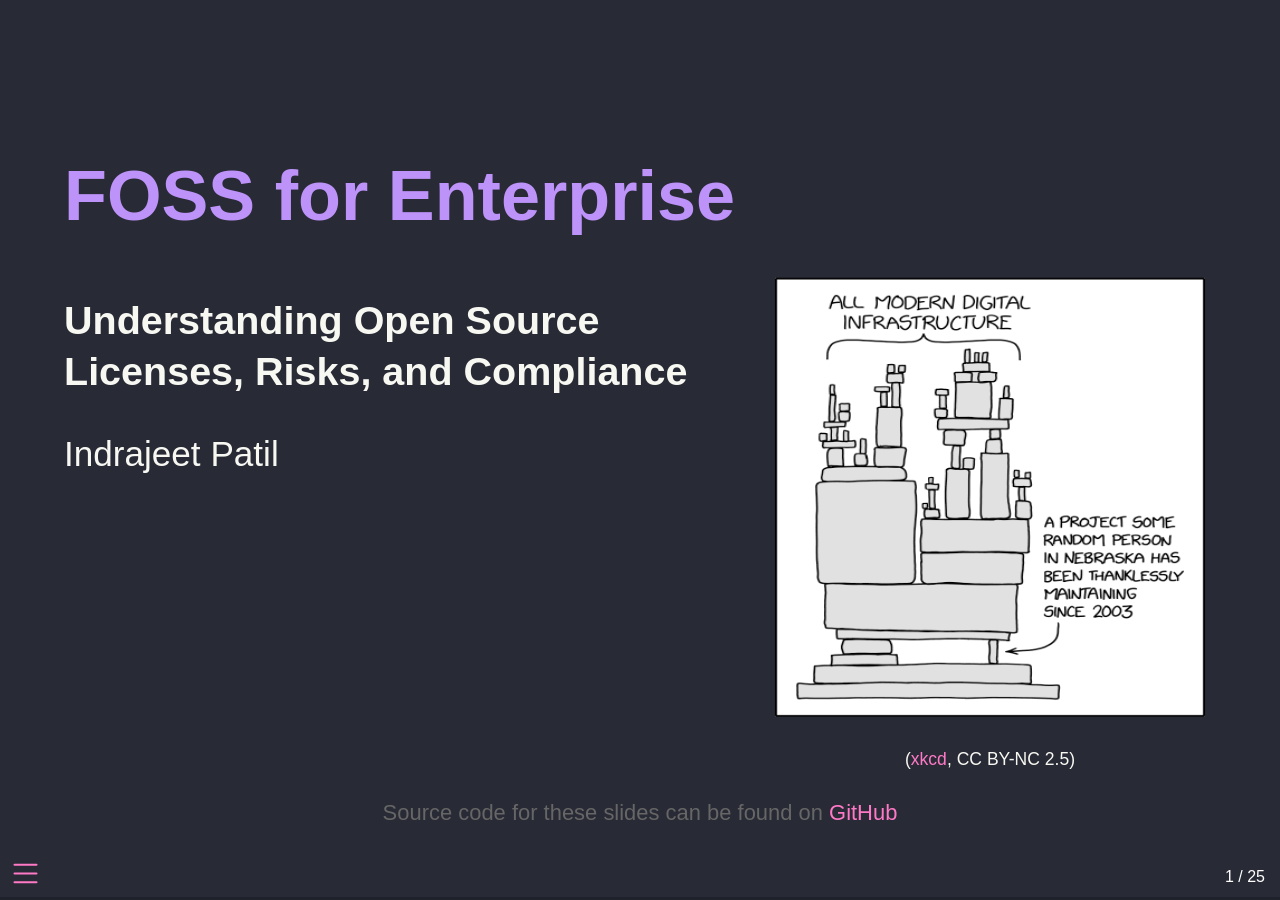
==== index.html @ 4fb13ff0 "Deploying to docs from @ IndrajeetPatil/foss-for-enterprise@7385f2d5b7f5a37f013bc93932fcb894a0689f5a" ====
<!DOCTYPE html>
<html lang="en" dir="ltr"><head>
<script src="index_files/libs/clipboard/clipboard.min.js"></script>
<script src="index_files/libs/quarto-html/tabby.min.js"></script>
<script src="index_files/libs/quarto-html/popper.min.js"></script>
<script src="index_files/libs/quarto-html/tippy.umd.min.js"></script>
<link href="index_files/libs/quarto-html/tippy.css" rel="stylesheet">
<link href="index_files/libs/quarto-html/light-border.css" rel="stylesheet">
<link href="index_files/libs/quarto-html/quarto-syntax-highlighting-dark-8162e5fc71f232ea33f1e8ee7aaa6861.css" rel="stylesheet" id="quarto-text-highlighting-styles">
<link href="index_files/libs/quarto-contrib/fontawesome6-6.7.2/all.min.css" rel="stylesheet">
<link href="index_files/libs/quarto-contrib/fontawesome6-6.7.2/latex-fontsize.css" rel="stylesheet"><meta charset="utf-8">
  <meta name="generator" content="quarto-1.9.8">

  <meta name="author" content="Indrajeet Patil">
  <meta name="dcterms.date" content="2025-10-26 11:39:35.349856">
  <meta name="keywords" content="FOSS, open-source, enterprise, software-licensing, security">
  <title>FOSS for Enterprise</title>
  <meta name="apple-mobile-web-app-capable" content="yes">
  <meta name="apple-mobile-web-app-status-bar-style" content="black-translucent">
  <meta name="viewport" content="width=device-width, initial-scale=1.0, maximum-scale=1.0, user-scalable=no, minimal-ui">
  <link rel="stylesheet" href="index_files/libs/revealjs/dist/reset.css">
  <link rel="stylesheet" href="index_files/libs/revealjs/dist/reveal.css">
  <style>
    code{white-space: pre-wrap;}
    span.smallcaps{font-variant: small-caps;}
    div.columns{display: flex; gap: min(4vw, 1.5em);}
    div.column{flex: auto; overflow-x: auto;}
    div.hanging-indent{margin-left: 1.5em; text-indent: -1.5em;}
    ul.task-list{list-style: none;}
    ul.task-list li input[type="checkbox"] {
      width: 0.8em;
      margin: 0 0.8em 0.2em -1em; /* quarto-specific, see https://github.com/quarto-dev/quarto-cli/issues/4556 */ 
      vertical-align: middle;
    }
    /* CSS for syntax highlighting */
    html { -webkit-text-size-adjust: 100%; }
    pre > code.sourceCode { white-space: pre; position: relative; }
    pre > code.sourceCode > span { display: inline-block; line-height: 1.25; }
    pre > code.sourceCode > span:empty { height: 1.2em; }
    .sourceCode { overflow: visible; }
    code.sourceCode > span { color: inherit; text-decoration: inherit; }
    div.sourceCode { margin: 1em 0; }
    pre.sourceCode { margin: 0; }
    @media screen {
    div.sourceCode { overflow: auto; }
    }
    @media print {
    pre > code.sourceCode { white-space: pre-wrap; }
    pre > code.sourceCode > span { text-indent: -5em; padding-left: 5em; }
    }
    pre.numberSource code
      { counter-reset: source-line 0; }
    pre.numberSource code > span
      { position: relative; left: -4em; counter-increment: source-line; }
    pre.numberSource code > span > a:first-child::before
      { content: counter(source-line);
        position: relative; left: -1em; text-align: right; vertical-align: baseline;
        border: none; display: inline-block;
        -webkit-touch-callout: none; -webkit-user-select: none;
        -khtml-user-select: none; -moz-user-select: none;
        -ms-user-select: none; user-select: none;
        padding: 0 4px; width: 4em;
      }
    pre.numberSource { margin-left: 3em;  padding-left: 4px; }
    div.sourceCode
      { color: #f8f8f2;  }
    @media screen {
    pre > code.sourceCode > span > a:first-child::before { text-decoration: underline; }
    }
    code span { color: #f8f8f2; } /* Normal */
    code span.al { color: #f07178; } /* Alert */
    code span.an { color: #d4d0ab; } /* Annotation */
    code span.at { color: #00e0e0; } /* Attribute */
    code span.bn { color: #d4d0ab; } /* BaseN */
    code span.bu { color: #abe338; } /* BuiltIn */
    code span.cf { color: #ffa07a; font-weight: bold; } /* ControlFlow */
    code span.ch { color: #abe338; } /* Char */
    code span.cn { color: #ffd700; } /* Constant */
    code span.co { color: #f8f8f2; font-style: italic; } /* Comment */
    code span.cv { color: #ffd700; } /* CommentVar */
    code span.do { color: #f8f8f2; } /* Documentation */
    code span.dt { color: #ffa07a; } /* DataType */
    code span.dv { color: #d4d0ab; } /* DecVal */
    code span.er { color: #f07178; text-decoration: underline; } /* Error */
    code span.ex { color: #00e0e0; font-weight: bold; } /* Extension */
    code span.fl { color: #d4d0ab; } /* Float */
    code span.fu { color: #ffa07a; } /* Function */
    code span.im { color: #abe338; } /* Import */
    code span.in { color: #d4d0ab; } /* Information */
    code span.kw { color: #ffa07a; font-weight: bold; } /* Keyword */
    code span.op { color: #ffa07a; } /* Operator */
    code span.ot { color: #00e0e0; } /* Other */
    code span.pp { color: #dcc6e0; } /* Preprocessor */
    code span.re { color: #00e0e0; background-color: #f8f8f2; } /* RegionMarker */
    code span.sc { color: #abe338; } /* SpecialChar */
    code span.ss { color: #abe338; } /* SpecialString */
    code span.st { color: #abe338; } /* String */
    code span.va { color: #00e0e0; } /* Variable */
    code span.vs { color: #abe338; } /* VerbatimString */
    code span.wa { color: #dcc6e0; } /* Warning */
  </style>
  <link rel="stylesheet" href="index_files/libs/revealjs/dist/theme/quarto-a1d3734469117662d4af4794742e8c15.css">
  <link rel="stylesheet" href="style.css">
  <link href="index_files/libs/revealjs/plugin/quarto-line-highlight/line-highlight.css" rel="stylesheet">
  <link href="index_files/libs/revealjs/plugin/reveal-menu/menu.css" rel="stylesheet">
  <link href="index_files/libs/revealjs/plugin/reveal-menu/quarto-menu.css" rel="stylesheet">
  <link href="index_files/libs/revealjs/plugin/quarto-support/footer.css" rel="stylesheet">
  <style type="text/css">
    .reveal div.sourceCode {
      margin: 0;
      overflow: auto;
    }
    .reveal div.hanging-indent {
      margin-left: 1em;
      text-indent: -1em;
    }
    .reveal .slide:not(.center) {
      height: 100%;
    }
    .reveal .slide.scrollable {
      overflow-y: auto;
    }
    .reveal .footnotes {
      height: 100%;
      overflow-y: auto;
    }
    .reveal .slide .absolute {
      position: absolute;
      display: block;
    }
    .reveal .footnotes ol {
      counter-reset: ol;
      list-style-type: none; 
      margin-left: 0;
    }
    .reveal .footnotes ol li:before {
      counter-increment: ol;
      content: counter(ol) ". "; 
    }
    .reveal .footnotes ol li > p:first-child {
      display: inline-block;
    }
    .reveal .slide ul,
    .reveal .slide ol {
      margin-bottom: 0.5em;
    }
    .reveal .slide ul li,
    .reveal .slide ol li {
      margin-top: 0.4em;
      margin-bottom: 0.2em;
    }
    .reveal .slide ul[role="tablist"] li {
      margin-bottom: 0;
    }
    .reveal .slide ul li > *:first-child,
    .reveal .slide ol li > *:first-child {
      margin-block-start: 0;
    }
    .reveal .slide ul li > *:last-child,
    .reveal .slide ol li > *:last-child {
      margin-block-end: 0;
    }
    .reveal .slide .columns:nth-child(3) {
      margin-block-start: 0.8em;
    }
    .reveal blockquote {
      box-shadow: none;
    }
    .reveal .tippy-content>* {
      margin-top: 0.2em;
      margin-bottom: 0.7em;
    }
    .reveal .tippy-content>*:last-child {
      margin-bottom: 0.2em;
    }
    .reveal .slide > img.stretch.quarto-figure-center,
    .reveal .slide > img.r-stretch.quarto-figure-center {
      display: block;
      margin-left: auto;
      margin-right: auto; 
    }
    .reveal .slide > img.stretch.quarto-figure-left,
    .reveal .slide > img.r-stretch.quarto-figure-left  {
      display: block;
      margin-left: 0;
      margin-right: auto; 
    }
    .reveal .slide > img.stretch.quarto-figure-right,
    .reveal .slide > img.r-stretch.quarto-figure-right  {
      display: block;
      margin-left: auto;
      margin-right: 0; 
    }
  </style>
  <!-- Google tag (gtag.js) -->
  <script async="" src="https://www.googletagmanager.com/gtag/js?id=G-LWDD71YD15"></script>
  <script>
    window.dataLayer = window.dataLayer || [];
    function gtag() {
      dataLayer.push(arguments);
    }
    gtag("js", new Date());

    gtag("config", "G-LWDD71YD15");
  </script>

  <meta property="og:title" content="FOSS for Enterprise">
  <meta property="og:description" content="Understanding Free and Open Source Software for enterprise: licenses, risks, and automated tools for managing open source dependencies.">
  <meta property="og:image" content="https://indrajeetpatil.github.io/foss-for-enterprise/media/dependency.png">
  <meta property="og:url" content="https://indrajeetpatil.github.io/foss-for-enterprise/">
  <meta property="og:type" content="website">
  <meta name="twitter:card" content="summary_large_image">
  <meta name="twitter:title" content="FOSS for Enterprise">
  <meta name="twitter:description" content="Understanding Free and Open Source Software for enterprise: licenses, risks, and automated tools for managing open source dependencies.">
  <meta name="twitter:image" content="https://indrajeetpatil.github.io/foss-for-enterprise/media/dependency.png">
<link rel="canonical" href="https://indrajeetpatil.github.io/foss-for-enterprise/">
</head>
<body class="quarto-dark">
  <div class="reveal">
    <div class="slides">


<section id="foss-for-enterprise" class="slide level2" style="margin-top: 2em; margin-bottom: 1em;">
<h2>FOSS for Enterprise</h2>
<div class="columns">
<div class="column" style="width:60%;">
<div style="margin-top: 1em; margin-bottom: 1em;">
<div style="font-size: 0.9em; font-weight: bold;">
<p>Understanding Open Source Licenses, Risks, and Compliance</p>
</div>
<div style="font-size: 0.8em; margin-top: 1em;">
<p>Indrajeet Patil</p>
</div>
</div>
</div><div class="column" style="width:40%;">
<div style="text-align: center;">
<p><img data-src="media/dependency.png" alt="xkcd comic showing modern digital infrastructure precariously balanced on a small project maintained by one person since 2003" width="400" height="400"></p>
</div>
<div style="text-align: center; font-size: 0.4em; margin-top: -7px;">
<p>(<a href="https://xkcd.com/2347/">xkcd</a>, CC BY-NC 2.5)</p>
</div>
</div></div>
<div style="text-align: center; font-size: 0.5em; color: #666;">
<p>Source code for these slides can be found on <a href="https://github.com/IndrajeetPatil/foss-for-enterprise/">GitHub</a></p>
</div>
</section>
<section id="what-youll-learn-today" class="slide level2 smaller">
<h2>What you’ll learn today</h2>
<div class="columns">
<div class="column" style="width:60%;">
<ul>
<li>FOSS licensing history and philosophies</li>
<li>Legal implications and compliance requirements</li>
<li>Enterprise risks: security, sustainability, and violations</li>
<li>Automated tools for managing open source dependencies</li>
</ul>
<div style="background-color: #44475a; padding: 20px; border-radius: 15px; margin-top: 20px; border: 3px solid #ffb86c; color: #f8f8f2;">
<div style="text-align: center; font-size: 1.1em; font-weight: bold; color: #ffb86c; margin-bottom: 12px;">
<p>Scope</p>
</div>
<div style="font-size: 0.8em; line-height: 1.6;">
<p>✅ <strong>Inbound FOSS</strong> • Using open source in your products<br> ❌ <strong>Outbound FOSS</strong> • Releasing your code as open source</p>
</div>
</div>
</div><div class="column" style="width:40%;">
<div style="text-align: center;">
<p><img data-src="media/vbfoss.jpg" style="width:100.0%" alt="Visual representation of FOSS concepts"></p>
</div>
</div></div>
<div style="background-color: #44475a; padding: 15px; border-radius: 15px; text-align: center; border: 2px solid #ff5555; color: #f8f8f2; margin-top: 20px; font-size: 0.85em;">
<p><strong>Disclaimer:</strong> Educational purposes only. Not legal advice.</p>
</div>
</section>
<section>
<section id="foss-licensing" class="title-slide slide level1 center">
<h1>FOSS Licensing</h1>
<p>A Historical Perspective</p>
</section>
<section id="in-the-beginning" class="slide level2 smaller">
<h2>In the beginning…</h2>
<div class="columns">
<div class="column fragment" style="width:50%;">
<p><strong>Software was free</strong></p>
<ul>
<li>1950s-1970s: Software bundled with hardware</li>
<li>Source code shared freely among researchers</li>
<li>Collaboration was the norm</li>
</ul>
<div style="text-align: center;">
<p><img data-src="https://cdn-icons-png.flaticon.com/512/2942/2942156.png" alt="Collaboration icon" width="200"></p>
</div>
</div><div class="column fragment" style="width:50%;">
<p><strong>Then came commercialization</strong></p>
<ul>
<li>Late 1970s-1980s: Software became a product</li>
<li>Companies realized revenue potential</li>
<li>Proprietary licenses became standard</li>
<li>Source code became trade secret</li>
</ul>
<div style="text-align: center;">
<p><img data-src="https://cdn-icons-png.flaticon.com/512/3135/3135706.png" alt="Business revenue icon" width="200"></p>
</div>
</div></div>
</section>
<section id="the-foss-movement" class="slide level2 smaller">
<h2>The FOSS Movement</h2>
<div style="display: flex; gap: 20px;">
<div class="fragment" style="flex: 1; background-color: #44475a; padding: 10px; border-radius: 8px; border: 2px solid #8be9fd; color: #f8f8f2; font-size: 0.7em;">
<div style="text-align: center; font-weight: bold; font-size: 1.2em; margin-bottom: 5px;">
<p>Free Software</p>
</div>
<div style="text-align: center;">
<p><img data-src="media/free_as_in_freedom.jpg" alt="Book cover: Free as in Freedom - Richard Stallman's Crusade for Free Software by Sam Williams" width="200"></p>
</div>
<p><strong>Free Software Foundation (1985)</strong></p>
<div style="font-weight: bold; margin-top: 8px; margin-bottom: 5px;">
<p>Four Freedoms:</p>
</div>
<p>Run, study, modify, share</p>
</div>
<div class="fragment" style="flex: 1; background-color: #44475a; padding: 10px; border-radius: 8px; border: 2px solid #bd93f9; color: #f8f8f2; font-size: 0.7em;">
<div style="text-align: center; font-weight: bold; font-size: 1.2em; margin-bottom: 5px;">
<p>Open Source</p>
</div>
<div style="text-align: center;">
<p><img data-src="media/osi.svg" alt="OSI logo" width="160"></p>
</div>
<p><strong>Open Source Initiative (1998)</strong></p>
<div style="font-weight: bold; margin-top: 8px; margin-bottom: 5px;">
<p>Open Source Definition:</p>
</div>
<p>10 criteria (non-discrimination, license distribution, technology-neutrality)</p>
</div>
</div>
</section>
<section id="what-are-software-licenses" class="slide level2 smaller">
<h2>What are software licenses?</h2>
<div style="display: flex; gap: 20px; align-items: center;">
<div style="flex: 0 0 65%;">
<p>Different aspects of software are protected by different types of intellectual property law.</p>
<div class="cell" data-eval="true" data-layout-align="default">
<div class="cell-output-display">
<div>
<p></p><figure class=""><p></p>
<div>
<p><img data-src="index_files/figure-revealjs/mermaid-figure-1.png" style="width:7.81in;height:3.4in"></p>
</div>
<p></p></figure><p></p>
</div>
</div>
</div>
</div>
<div style="flex: 0 0 35%; text-align: center;">
<div style="background-color: #44475a; padding: 20px; border-radius: 15px; margin-bottom: 15px; border: 2px solid #8be9fd; color: #f8f8f2; font-size: 0.85em; text-align: center;">
<p><strong>Software license:</strong> Legal instrument governing use, modification, and distribution of software</p>
</div>
<p><img data-src="media/laurent.jpg" alt="Book cover: Understanding Open Source &amp; Free Software Licensing by Andrew M. St. Laurent" width="250"></p>
</div>
</div>
</section>
<section id="movements-licence-philosophies" class="slide level2 smaller">
<h2>Movements ↔︎ Licence Philosophies</h2>
<table class="caption-top">
<colgroup>
<col style="width: 19%">
<col style="width: 41%">
<col style="width: 38%">
</colgroup>
<thead>
<tr class="header">
<th></th>
<th><strong>Reciprocal (Copyleft)</strong></th>
<th><strong>Permissive</strong></th>
</tr>
</thead>
<tbody>
<tr class="odd">
<td><strong>Origin</strong></td>
<td>Free Software Movement</td>
<td>Open Source Initiative</td>
</tr>
<tr class="even">
<td><strong>Philosophy</strong></td>
<td>Preserve freedom for all users</td>
<td>Maximum freedom to developers</td>
</tr>
<tr class="odd">
<td><strong>Key Feature</strong></td>
<td>Derivatives must use same license</td>
<td>Minimal restrictions</td>
</tr>
<tr class="even">
<td><strong>Examples</strong></td>
<td>GPL, AGPL, MPL</td>
<td>MIT, BSD, Apache</td>
</tr>
<tr class="odd">
<td><strong>Goal</strong></td>
<td>Ensure software remains free</td>
<td>Enable broad adoption and use</td>
</tr>
</tbody>
</table>
</section>
<section id="effects-on-derivative-work" class="slide level2 smaller">
<h2>Effects on derivative work</h2>
<p><strong>Derivative work:</strong> Modifications, extensions, and (sometimes) linking to original software</p>
<div style="display: flex; gap: 20px;">
<div class="fragment" style="flex: 1; background-color: #44475a; padding: 15px; border-radius: 10px; border: 2px solid #8be9fd; color: #f8f8f2; text-align: center;">
<div style="font-size: 1.2em; font-weight: bold; margin-bottom: 10px;">
<p>GPL-2 (Reciprocal)</p>
</div>
<p><img data-src="https://cdn-icons-png.flaticon.com/512/1161/1161388.png" style="display: block; margin: 0 auto;" alt="Chain link icon" width="120"></p>
<div style="font-size: 0.85em; margin-top: 10px; text-align: left;">
<div style="font-weight: bold; font-size: 1.1em; margin-bottom: 8px;">
<p>Derivative work restrictions:</p>
</div>
<ul>
<li>Modified code → Must be GPL-2</li>
<li>Linked libraries → Must be GPL-2</li>
<li>Combined works → Must be GPL-2</li>
<li>Source code must be disclosed</li>
</ul>
</div>
</div>
<div class="fragment" style="flex: 1; background-color: #44475a; padding: 15px; border-radius: 10px; border: 2px solid #bd93f9; color: #f8f8f2; text-align: center;">
<div style="font-size: 1.2em; font-weight: bold; margin-bottom: 10px;">
<p>MIT (Permissive)</p>
</div>
<p><img data-src="https://cdn-icons-png.flaticon.com/512/3004/3004458.png" style="display: block; margin: 0 auto;" alt="Open hands icon" width="120"></p>
<div style="font-size: 0.85em; margin-top: 10px; text-align: left;">
<div style="font-weight: bold; font-size: 1.1em; margin-bottom: 8px;">
<p>Derivative work freedom:</p>
</div>
<ul>
<li>Modified code → Any license</li>
<li>Linked libraries → Any license</li>
<li>Combined works → Any license</li>
<li>Source code disclosure optional</li>
</ul>
</div>
</div>
</div>
</section></section>
<section>
<section id="legal-aspects" class="title-slide slide level1 center">
<h1>Legal Aspects</h1>

</section>
<section id="when-do-licenses-matter" class="slide level2 smaller">
<h2>When do licenses matter?</h2>
<div style="background-color: #44475a; padding: 20px; border-radius: 15px; margin: 15px 0; text-align: center; font-size: 1.1em; border: 2px solid #ffb86c; color: #f8f8f2;">
<p>License obligations are triggered by <strong>distribution</strong></p>
</div>
<div class="fragment">
<div style="background-color: #44475a; padding: 15px; border-radius: 10px; margin: 15px 0; text-align: center; border: 2px solid #50fa7b; color: #f8f8f2;">
<p><strong>Internal use</strong> within your organization is generally <strong>NOT</strong> distribution</p>
</div>
</div>
<div class="fragment">
<div style="font-weight: bold; font-size: 1.1em; margin-bottom: 10px;">
<p>Examples:</p>
</div>
<div class="columns">
<div class="column fragment" style="width:50%;">
<div style="font-weight: bold; font-size: 1.05em; color: #ff5555; margin-bottom: 8px;">
<p>IS distribution:</p>
</div>
<ul>
<li>Imaging software in shipped microscopes</li>
<li>Control software bundled with lithography systems</li>
<li>Lens design software for opticians</li>
</ul>
</div><div class="column fragment" style="width:50%;">
<div style="font-weight: bold; font-size: 1.05em; color: #50fa7b; margin-bottom: 8px;">
<p>NOT distribution:</p>
</div>
<ul>
<li>Internal development/testing tools</li>
<li>Web services on internal servers</li>
<li>R&amp;D prototypes used internally</li>
</ul>
</div></div>
</div>
</section></section>
<section>
<section id="enterprise-risks" class="title-slide slide level1 center">
<h1>Enterprise Risks</h1>

</section>
<section id="lack-of-awareness-and-compliance" class="slide level2 smaller">
<h2>Lack of awareness and compliance</h2>
<div style="display: flex; gap: 20px;">
<div class="fragment" style="flex: 1; background-color: #44475a; padding: 12px; border-radius: 10px; border: 2px solid #ffb86c; color: #f8f8f2; font-size: 0.8em;">
<div style="font-weight: bold; font-size: 1.15em; margin-bottom: 10px; color: #ffb86c;">
<p>Common issues:</p>
</div>
<ul>
<li>Dependencies added unknowingly</li>
<li>Transitive dependencies unnoticed</li>
<li>License obligations misunderstood</li>
<li>No component inventory</li>
</ul>
</div>
<div class="fragment" style="flex: 1; background-color: #44475a; padding: 12px; border-radius: 10px; border: 2px solid #ff5555; color: #f8f8f2; font-size: 0.8em;">
<div style="font-weight: bold; font-size: 1.15em; margin-bottom: 10px; color: #ff5555;">
<p>Non-compliance consequences:</p>
</div>
<ul>
<li>Copyright infringement lawsuits</li>
<li>Forced source code disclosure</li>
<li>Product sales injunctions</li>
<li>Reputational damage</li>
<li>Financial penalties</li>
</ul>
</div>
</div>
<p><br></p>
<div class="fragment">
<div style="background-color: #44475a; padding: 15px; border-radius: 10px; border: 2px solid #bd93f9; color: #f8f8f2; font-size: 0.85em;">
<div class="columns">
<div class="column" style="width:70%;">
<p><strong>License changes can break your business:</strong></p>
<p>Redis switched from BSD to SSPL/RSALv2 (2024), forcing companies to pay or migrate</p>
<p><strong>Lesson:</strong> Monitor upstream license changes actively!</p>
</div><div class="column" style="width:30%;">
<div style="text-align: center;">
<p><img data-src="media/redis.jpg" alt="Redis logo" width="250"></p>
</div>
</div></div>
</div>
</div>
</section>
<section id="case-studies-license-violations" class="slide level2 smaller">
<h2>Case Studies: License Violations</h2>
<p><strong>Famous legal battles involving FOSS license infringement:</strong></p>
<div style="display: flex; gap: 15px; justify-content: space-between;">
<div class="fragment" style="flex: 1; background-color: #44475a; padding: 15px; border-radius: 10px; border: 2px solid #8be9fd; color: #f8f8f2; font-size: 0.75em; display: flex; flex-direction: column;">
<div style="text-align: center;">
<p><img data-src="https://cdn-icons-png.flaticon.com/512/4305/4305425.png" alt="Legal gavel icon" width="60"></p>
</div>
<div style="font-size: 1.2em; font-weight: bold; text-align: center; margin-top: 8px; margin-bottom: 8px;">
<p><a href="https://sfconservancy.org/copyleft-compliance/vmware-lawsuit-faq.html">VMware vs.&nbsp;Hellwig</a></p>
</div>
<div style="background-color: #8be9fd; color: #282a36; padding: 4px 8px; border-radius: 5px; text-align: center; font-weight: bold; margin-bottom: 10px; font-size: 0.9em;">
<p>Germany • Dismissed</p>
</div>
<div style="flex-grow: 1;">
<p>Linux developer sued VMware for GPL violation. VMware ultimately removed problematic component.</p>
</div>
<p><strong>Takeaway:</strong> Dismissed cases can still force compliance</p>
</div>
<div class="fragment" style="flex: 1; background-color: #44475a; padding: 15px; border-radius: 10px; border: 2px solid #bd93f9; color: #f8f8f2; font-size: 0.75em; display: flex; flex-direction: column;">
<div style="text-align: center;">
<p><img data-src="https://cdn-icons-png.flaticon.com/512/3649/3649076.png" alt="Court ruling icon" width="60"></p>
</div>
<div style="font-size: 1.2em; font-weight: bold; text-align: center; margin-top: 8px; margin-bottom: 8px;">
<p><a href="https://www.fsf.org/blogs/licensing/update-on-artifex-v-hancom-gnu-gpl-compliance-case-1">Artifex vs.&nbsp;Hancom</a></p>
</div>
<div style="background-color: #bd93f9; color: #282a36; padding: 4px 8px; border-radius: 5px; text-align: center; font-weight: bold; margin-bottom: 10px; font-size: 0.9em;">
<p>USA • Settled</p>
</div>
<div style="flex-grow: 1;">
<p>U.S. court ruled GPL is enforceable contract. Landmark Ghostscript case.</p>
</div>
<p><strong>Takeaway:</strong> GPL licenses are legally binding contracts</p>
</div>
<div class="fragment" style="flex: 1; background-color: #44475a; padding: 15px; border-radius: 10px; border: 2px solid #ffb86c; color: #f8f8f2; font-size: 0.75em; display: flex; flex-direction: column;">
<div style="text-align: center;">
<p><img data-src="https://cdn-icons-png.flaticon.com/512/2885/2885460.png" alt="Multiple lawsuits icon" width="60"></p>
</div>
<div style="font-size: 1.2em; font-weight: bold; text-align: center; margin-top: 8px; margin-bottom: 8px;">
<p><a href="https://softwarefreedom.org/news/2009/dec/14/busybox-gpl-lawsuit/">BusyBox Lawsuits</a></p>
</div>
<div style="background-color: #ffb86c; color: #282a36; padding: 4px 8px; border-radius: 5px; text-align: center; font-weight: bold; margin-bottom: 10px; font-size: 0.9em;">
<p>USA • Multiple Settlements</p>
</div>
<div style="flex-grow: 1;">
<p>First U.S. GPL enforcement lawsuits vs.&nbsp;Verizon, Best Buy, Samsung, and others.</p>
</div>
<p><strong>Takeaway:</strong> Big names aren’t immune to enforcement</p>
</div>
</div>
</section>
<section id="security-vulnerabilities" class="slide level2 smaller">
<h2>Security vulnerabilities</h2>
<div class="columns">
<div class="column fragment" style="width:60%;">
<div style="background-color: #44475a; padding: 15px; border-radius: 10px; margin-bottom: 15px; border: 2px solid #ff5555; color: #f8f8f2;">
<div style="font-weight: bold; font-size: 1.15em; margin-bottom: 10px; color: #ff5555;">
<p>Common security risks:</p>
</div>
<ul>
<li>Outdated packages with known CVEs</li>
<li>Unpatched critical vulnerabilities</li>
<li>Supply chain attacks</li>
</ul>
</div>
<div style="background-color: #44475a; padding: 15px; border-radius: 10px; border: 2px solid #ffb86c; color: #f8f8f2; font-size: 0.8em;">
<div style="font-weight: bold; font-size: 1.15em; margin-bottom: 10px; color: #ffb86c;">
<p>CVEs can enable:</p>
</div>
<ul>
<li><strong>Remote Code Execution</strong> - Run arbitrary code</li>
<li><strong>Data Exfiltration</strong> - Access sensitive data</li>
<li><strong>Denial of Service</strong> - Crash or disable systems</li>
</ul>
</div>
</div><div class="column fragment" style="width:40%;">
<div style="text-align: center;">
<p><img data-src="media/patch.jpeg" alt="Meme showing open source developer applying a patch to fix software vulnerability (Flex Seal format)"></p>
</div>
</div></div>
</section>
<section id="case-studies-vulnerabilities" class="slide level2 smaller">
<h2>Case Studies: Vulnerabilities</h2>
<p><strong>The cost of failing to patch FOSS vulnerabilities:</strong></p>
<div style="display: flex; gap: 15px; justify-content: space-between;">
<div class="fragment" style="flex: 1; background-color: #44475a; padding: 15px; border-radius: 10px; border: 2px solid #ff5555; color: #f8f8f2; font-size: 0.75em; display: flex; flex-direction: column;">
<div style="text-align: center;">
<p><img data-src="https://cdn-icons-png.flaticon.com/512/6195/6195699.png" alt="Security breach icon" width="60"></p>
</div>
<div style="font-size: 1.2em; font-weight: bold; text-align: center; margin-top: 8px; margin-bottom: 8px;">
<p><a href="https://en.wikipedia.org/wiki/2017_Equifax_data_breach">Equifax Breach (2017)</a></p>
</div>
<div style="background-color: #ff5555; color: #282a36; padding: 4px 8px; border-radius: 5px; text-align: center; font-weight: bold; margin-bottom: 10px; font-size: 0.9em;">
<p>Unpatched Apache Struts</p>
</div>
<div style="flex-grow: 1;">
<p>147.9M Americans + 15.2M British affected. Patch available 2 months before breach. Cost: $575M settlement.</p>
</div>
<p><strong>Takeaway:</strong> Delaying patches costs hundreds of millions</p>
</div>
<div class="fragment" style="flex: 1; background-color: #44475a; padding: 15px; border-radius: 10px; border: 2px solid #bd93f9; color: #f8f8f2; font-size: 0.75em; display: flex; flex-direction: column;">
<div style="text-align: center;">
<p><img data-src="https://cdn-icons-png.flaticon.com/512/2092/2092665.png" alt="Critical vulnerability icon" width="60"></p>
</div>
<div style="font-size: 1.2em; font-weight: bold; text-align: center; margin-top: 8px; margin-bottom: 8px;">
<p><a href="https://en.wikipedia.org/wiki/Log4Shell">Log4Shell (2021)</a></p>
</div>
<div style="background-color: #bd93f9; color: #282a36; padding: 4px 8px; border-radius: 5px; text-align: center; font-weight: bold; margin-bottom: 10px; font-size: 0.9em;">
<p>CVSS 10/10 Critical</p>
</div>
<div style="flex-grow: 1;">
<p>Apache Log4j vulnerability. CISA: “most serious in my career”. Hundreds of millions of devices vulnerable. Half of corporate networks probed.</p>
</div>
<p><strong>Takeaway:</strong> Ubiquitous library = ubiquitous vulnerability</p>
</div>
<div class="fragment" style="flex: 1; background-color: #44475a; padding: 15px; border-radius: 10px; border: 2px solid #ffb86c; color: #f8f8f2; font-size: 0.75em; display: flex; flex-direction: column;">
<div style="text-align: center;">
<p><img data-src="https://cdn-icons-png.flaticon.com/512/1642/1642989.png" alt="Heartbeat icon" width="60"></p>
</div>
<div style="font-size: 1.2em; font-weight: bold; text-align: center; margin-top: 8px; margin-bottom: 8px;">
<p><a href="https://en.wikipedia.org/wiki/Heartbleed">Heartbleed (2014)</a></p>
</div>
<div style="background-color: #ffb86c; color: #282a36; padding: 4px 8px; border-radius: 5px; text-align: center; font-weight: bold; margin-bottom: 10px; font-size: 0.9em;">
<p>OpenSSL Memory Leak</p>
</div>
<div style="flex-grow: 1;">
<p>17% of SSL servers affected (Yahoo, GitHub). Bug existed since 2011, disclosed 2014. Undermined Internet security foundations.</p>
</div>
<p><strong>Takeaway:</strong> Encryption bugs expose everyone’s secrets</p>
</div>
</div>
</section>
<section id="sustainability-risks" class="slide level2 smaller">
<h2>Sustainability risks</h2>
<div class="columns">
<div class="column fragment" style="width:60%;">
<div style="background-color: #44475a; padding: 15px; border-radius: 10px; margin-bottom: 15px; border: 2px solid #bd93f9; color: #f8f8f2; font-size: 0.8em;">
<div style="font-weight: bold; font-size: 1.15em; margin-bottom: 10px; color: #bd93f9;">
<p>Common sustainability issues:</p>
</div>
<ul>
<li>Maintainer burnout and underfunding</li>
<li>Abandoned or undermaintained projects</li>
<li>Toxic communities</li>
</ul>
</div>
<div style="background-color: #44475a; padding: 15px; border-radius: 10px; border: 2px solid #ff5555; color: #f8f8f2; font-size: 0.8em;">
<div style="font-weight: bold; font-size: 1.15em; margin-bottom: 10px; color: #ff5555;">
<p>Business impact:</p>
</div>
<ul>
<li>No security patches or bug fixes</li>
<li>Forced migration to alternatives</li>
<li>Reputation damage from toxic projects</li>
</ul>
</div>
</div><div class="column" style="width:40%;">
<div style="text-align: center;">
<p><img data-src="media/eghbal.jpg" alt="Book cover: Working in Public by Nadia Eghbal" width="280"></p>
</div>
</div></div>
<div class="fragment">
<div style="background-color: #44475a; padding: 12px; border-radius: 10px; border: 2px solid #ffb86c; color: #f8f8f2; font-size: 0.75em; margin-top: 15px; text-align: center;">
<div style="font-weight: bold; font-size: 1.15em; margin-bottom: 8px; color: #ffb86c;">
<p>Critical dependency risk:</p>
</div>
<p>FOSS project at your product’s heart = its sustainability is <strong>your</strong> sustainability</p>
</div>
</div>
</section>
<section id="case-studies-sustainability-failures" class="slide level2 smaller">
<h2>Case Studies: Sustainability Failures</h2>
<p><strong>Real-world examples of FOSS sustainability crises:</strong></p>
<div style="display: flex; gap: 15px; justify-content: space-between;">
<div class="fragment" style="flex: 1; background-color: #44475a; padding: 15px; border-radius: 10px; border: 2px solid #ff5555; color: #f8f8f2; font-size: 0.75em; display: flex; flex-direction: column;">
<div style="text-align: center;">
<p><img data-src="https://cdn-icons-png.flaticon.com/512/6897/6897039.png" alt="Package removal icon" width="60"></p>
</div>
<div style="font-size: 1.2em; font-weight: bold; text-align: center; margin-top: 8px; margin-bottom: 8px;">
<p><a href="https://en.wikipedia.org/wiki/Npm_left-pad_incident">left-pad (2016)</a></p>
</div>
<div style="background-color: #ff5555; color: #282a36; padding: 4px 8px; border-radius: 5px; text-align: center; font-weight: bold; margin-bottom: 10px; font-size: 0.9em;">
<p>Package Removal</p>
</div>
<div style="flex-grow: 1;">
<p>11 lines of code, 15M+ downloads. Maintainer removed after dispute, breaking thousands of projects (React, Babel, Node).</p>
</div>
<p><strong>Takeaway:</strong> Tiny dependencies create massive failure points</p>
</div>
<div class="fragment" style="flex: 1; background-color: #44475a; padding: 15px; border-radius: 10px; border: 2px solid #bd93f9; color: #f8f8f2; font-size: 0.75em; display: flex; flex-direction: column;">
<div style="text-align: center;">
<p><img data-src="https://cdn-icons-png.flaticon.com/512/3588/3588314.png" alt="Burnout icon" width="60"></p>
</div>
<div style="font-size: 1.2em; font-weight: bold; text-align: center; margin-top: 8px; margin-bottom: 8px;">
<p><a href="https://www.theregister.com/2023/02/15/corejs_russia_open_source/">core-js (ongoing)</a></p>
</div>
<div style="background-color: #bd93f9; color: #282a36; padding: 4px 8px; border-radius: 5px; text-align: center; font-weight: bold; margin-bottom: 10px; font-size: 0.9em;">
<p>Burnout &amp; Underfunding</p>
</div>
<div style="flex-grow: 1;">
<p>9B+ downloads, 50% of top 10k websites. Solo maintainer earns ~$400/month, threatened to go closed-source.</p>
</div>
<p><strong>Takeaway:</strong> Critical infrastructure runs on volunteer labor</p>
</div>
<div class="fragment" style="flex: 1; background-color: #44475a; padding: 15px; border-radius: 10px; border: 2px solid #ffb86c; color: #f8f8f2; font-size: 0.75em; display: flex; flex-direction: column;">
<div style="text-align: center;">
<p><img data-src="https://cdn-icons-png.flaticon.com/512/2917/2917995.png" alt="Sabotage icon" width="60"></p>
</div>
<div style="font-size: 1.2em; font-weight: bold; text-align: center; margin-top: 8px; margin-bottom: 8px;">
<p><a href="https://www.bleepingcomputer.com/news/security/dev-corrupts-npm-libs-colors-and-faker-breaking-thousands-of-apps/">faker.js/colors.js (2022)</a></p>
</div>
<div style="background-color: #ffb86c; color: #282a36; padding: 4px 8px; border-radius: 5px; text-align: center; font-weight: bold; margin-bottom: 10px; font-size: 0.9em;">
<p>Maintainer Protest</p>
</div>
<div style="flex-grow: 1;">
<p>3.3B+ downloads. Maintainer sabotaged libraries to protest Fortune 500s using free work without giving back.</p>
</div>
<p><strong>Takeaway:</strong> Frustrated maintainers can become security risks</p>
</div>
</div>
</section></section>
<section>
<section id="automated-tools" class="title-slide slide level1 center">
<h1>Automated Tools</h1>

</section>
<section id="why-automate-foss-management" class="slide level2 smaller">
<h2>Why automate FOSS management?</h2>
<div style="font-size: 0.75em;">
<table class="caption-top">
<colgroup>
<col style="width: 33%">
<col style="width: 66%">
</colgroup>
<thead>
<tr class="header">
<th><strong>Problem</strong></th>
<th><strong>How Automation Helps</strong></th>
</tr>
</thead>
<tbody>
<tr class="odd">
<td>Hundreds to thousands of direct dependencies</td>
<td><strong>Automated discovery</strong> of all FOSS components in codebase</td>
</tr>
<tr class="even">
<td>Tens of thousands of transitive dependencies</td>
<td><strong>Dependency mapping</strong> to track entire dependency tree</td>
</tr>
<tr class="odd">
<td>Multiple package managers (npm, pip, Maven, etc.)</td>
<td><strong>Multi-ecosystem support</strong> across all package managers</td>
</tr>
<tr class="even">
<td>Constantly evolving vulnerability landscape</td>
<td><strong>Continuous monitoring</strong> for newly discovered CVEs</td>
</tr>
<tr class="odd">
<td>Unknown license obligations</td>
<td><strong>License detection</strong> and compliance checking</td>
</tr>
<tr class="even">
<td>No visibility into component inventory</td>
<td><strong>SBOM generation</strong> (Software Bill of Materials)</td>
</tr>
<tr class="odd">
<td>Manual tracking doesn’t scale</td>
<td><strong>Automated alerts</strong> and reporting for issues</td>
</tr>
</tbody>
</table>
</div>
</section>
<section id="open-source-tool-trivy" class="slide level2 smaller">
<h2>Open Source Tool: Trivy</h2>
<div class="columns">
<div class="column" style="width:70%;">
<p><strong><a href="https://trivy.dev/">Trivy</a></strong> - Comprehensive security scanner by Aqua Security</p>
<ul>
<li>Vulnerability detection</li>
<li>License scanning</li>
<li>Secret detection</li>
<li>SBOM generation</li>
</ul>
<p><strong>Scan a container image:</strong></p>
<div class="code-copy-outer-scaffold"><div class="sourceCode" id="cb1"><pre class="sourceCode bash code-with-copy"><code class="sourceCode bash"><span id="cb1-1"><a href="" aria-hidden="true" tabindex="-1"></a><span class="ex">trivy</span> image nginx:latest</span></code></pre></div><button title="Copy to Clipboard" class="code-copy-button"><i class="bi"></i></button></div>
<div style="font-size: 0.85em; margin-top: 10px; font-style: italic;">
<p>Free, open-source, widely adopted in CI/CD pipelines</p>
</div>
</div><div class="column" style="width:30%;">
<div style="text-align: center;">
<p><img data-src="media/trivy.png" alt="Trivy logo" width="180"></p>
</div>
</div></div>
</section>
<section id="commercial-tool-black-duck" class="slide level2 smaller">
<h2>Commercial Tool: Black Duck</h2>
<div class="columns">
<div class="column" style="width:70%;">
<p><strong><a href="https://www.blackduck.com/">Black Duck</a></strong> by Synopsys - Enterprise-grade SCA platform</p>
<ul>
<li>Comprehensive vulnerability management</li>
<li>License compliance automation</li>
<li>Supply chain risk assessment</li>
<li>Policy enforcement</li>
</ul>
<p><strong>Configuration (application.properties):</strong></p>
<pre class="properties"><code>blackduck.url=https://blackduck.example.com
blackduck.api.token=${BLACKDUCK_TOKEN}
detect.project.name=MyProject
detect.policy.check.fail.on.severities=BLOCKER,CRITICAL</code></pre>
<div style="font-size: 0.85em; margin-top: 10px; font-style: italic;">
<p>Enterprise support, extensive database, advanced reporting</p>
</div>
</div><div class="column" style="width:30%;">
<div style="text-align: center;">
<p><img data-src="media/blackduck.png" alt="Black Duck logo" width="180"></p>
</div>
</div></div>
</section>
<section id="integrating-tools-into-your-workflow" class="slide level2 smaller">
<h2>Integrating tools into your workflow</h2>
<div style="background-color: #44475a; padding: 15px; border-radius: 10px; margin: 10px 0; font-size: 0.9em; border: 2px solid #50fa7b; color: #f8f8f2;">
<ul>
<li><strong>Scan early and often</strong> - Integrate into CI/CD pipeline</li>
<li><strong>Set clear policies</strong> - Define acceptable risk levels</li>
<li><strong>Automate fixes</strong> - Use dependency update tools (Dependabot, Renovate)</li>
<li><strong>Monitor continuously</strong> - New vulnerabilities discovered daily</li>
<li><strong>Educate developers</strong> - Make security everyone’s responsibility</li>
</ul>
</div>
<div class="cell" data-eval="true" data-layout-align="default">
<div class="cell-output-display">
<div>
<p></p><figure class=""><p></p>
<div>
<p><img data-src="index_files/figure-revealjs/mermaid-figure-2.png" style="width:15.48in;height:2.48in"></p>
</div>
<p></p></figure><p></p>
</div>
</div>
</div>
</section></section>
<section>
<section id="summary" class="title-slide slide level1 center">
<h1>Summary</h1>

</section>
<section id="key-takeaways" class="slide level2 smaller">
<h2>Key takeaways</h2>
<div style="background-color: #44475a; padding: 15px; border-radius: 10px; margin: 10px 0; border: 2px solid #8be9fd; color: #f8f8f2;">
<p><strong>FOSS is everywhere</strong> - Understand what you’re using</p>
</div>
<div style="background-color: #44475a; padding: 15px; border-radius: 10px; margin: 10px 0; border: 2px solid #bd93f9; color: #f8f8f2;">
<p><strong>Licenses matter</strong> - Know the difference between reciprocal and permissive</p>
</div>
<div style="background-color: #44475a; padding: 15px; border-radius: 10px; margin: 10px 0; border: 2px solid #ffb86c; color: #f8f8f2;">
<p><strong>Distribution triggers obligations</strong> - Understand when licenses apply</p>
</div>
<div style="background-color: #44475a; padding: 15px; border-radius: 10px; margin: 10px 0; border: 2px solid #ff5555; color: #f8f8f2;">
<p><strong>Security is critical</strong> - Don’t be the next Equifax</p>
</div>
<div style="background-color: #44475a; padding: 15px; border-radius: 10px; margin: 10px 0; border: 2px solid #50fa7b; color: #f8f8f2;">
<p><strong>Automate everything</strong> - Use tools like Trivy or Black Duck</p>
</div>
</section></section>
<section>
<section id="thank-you" class="title-slide slide level1 center">
<h1>Thank You</h1>
<p>Happy FOSSing! 😊</p>
<p><br></p>
<div style="text-align: center; font-size: 0.7em;">
<p>Check out my other <a href="https://sites.google.com/site/indrajeetspatilmorality/presentations">slide decks</a> on software development best practices</p>
</div>
<div style="text-align: center; font-size: 1em;">
<p><a href="https://www.linkedin.com/in/indrajeet-patil-ph-d-397865174/"><i class="fa-brands fa-linkedin" aria-label="linkedin"></i></a> &nbsp;&nbsp; <a href="http://github.com/IndrajeetPatil"><i class="fa-brands fa-github" aria-label="github"></i></a> &nbsp;&nbsp; <a href="mailto:patilindrajeet.science@gmail.com"><i class="fa-solid fa-envelope" aria-label="envelope"></i></a></p>
</div>
</section>
<section id="references" class="slide level2 smaller" data-visibility="uncounted">
<h2>References</h2>
<div style="font-size: 25px;">
<ul>
<li><p>Free Software Foundation. “What is Free Software?” <a href="https://www.gnu.org/philosophy/free-sw.html" class="uri">https://www.gnu.org/philosophy/free-sw.html</a></p></li>
<li><p>Open Source Initiative. “The Open Source Definition.” <a href="https://opensource.org/osd" class="uri">https://opensource.org/osd</a></p></li>
<li><p>GNU Project. “GNU General Public License v2.0.” <a href="https://www.gnu.org/licenses/old-licenses/gpl-2.0.html" class="uri">https://www.gnu.org/licenses/old-licenses/gpl-2.0.html</a></p></li>
<li><p>Open Source Initiative. “MIT License.” <a href="https://opensource.org/licenses/MIT" class="uri">https://opensource.org/licenses/MIT</a></p></li>
<li><p>U.S. House of Representatives. “The Equifax Data Breach Report.” December 2018.</p></li>
<li><p>Aqua Security. “Trivy Documentation.” <a href="https://aquasecurity.github.io/trivy/" class="uri">https://aquasecurity.github.io/trivy/</a></p></li>
<li><p>Synopsys. “Black Duck Documentation.” <a href="https://synopsys.atlassian.net/wiki/spaces/INTDOCS/" class="uri">https://synopsys.atlassian.net/wiki/spaces/INTDOCS/</a></p></li>
<li><p>Choose a License. <a href="https://choosealicense.com/" class="uri">https://choosealicense.com/</a></p></li>
<li><p>TLDRLegal. “Software Licenses in Plain English.” <a href="https://www.tldrlegal.com/" class="uri">https://www.tldrlegal.com/</a></p></li>
</ul>
</div>

</section></section>
    </div>
  <div class="quarto-auto-generated-content" style="display: none;">
<div class="footer footer-default">

</div>
</div></div>

  <script>window.backupDefine = window.define; window.define = undefined;</script>
  <script src="index_files/libs/revealjs/dist/reveal.js"></script>
  <!-- reveal.js plugins -->
  <script src="index_files/libs/revealjs/plugin/quarto-line-highlight/line-highlight.js"></script>
  <script src="index_files/libs/revealjs/plugin/pdf-export/pdfexport.js"></script>
  <script src="index_files/libs/revealjs/plugin/reveal-menu/menu.js"></script>
  <script src="index_files/libs/revealjs/plugin/reveal-menu/quarto-menu.js"></script>
  <script src="index_files/libs/revealjs/plugin/quarto-support/support.js"></script>
  

  <script src="index_files/libs/revealjs/plugin/notes/notes.js"></script>
  <script src="index_files/libs/revealjs/plugin/search/search.js"></script>
  <script src="index_files/libs/revealjs/plugin/zoom/zoom.js"></script>
  <script src="index_files/libs/revealjs/plugin/math/math.js"></script>
  <script>window.define = window.backupDefine; window.backupDefine = undefined;</script>

  <script>

      // Full list of configuration options available at:
      // https://revealjs.com/config/
      Reveal.initialize({
'controlsAuto': true,
'previewLinksAuto': true,
'pdfSeparateFragments': false,
'autoAnimateEasing': "ease",
'autoAnimateDuration': 1,
'autoAnimateUnmatched': true,
'jumpToSlide': true,
'menu': {"side":"left","useTextContentForMissingTitles":true,"markers":false,"loadIcons":false,"custom":[{"title":"Tools","icon":"<i class=\"fas fa-gear\"></i>","content":"<ul class=\"slide-menu-items\">\n<li class=\"slide-tool-item active\" data-item=\"0\"><a href=\"#\" onclick=\"RevealMenuToolHandlers.fullscreen(event)\"><kbd>f</kbd> Fullscreen</a></li>\n<li class=\"slide-tool-item\" data-item=\"1\"><a href=\"#\" onclick=\"RevealMenuToolHandlers.speakerMode(event)\"><kbd>s</kbd> Speaker View</a></li>\n<li class=\"slide-tool-item\" data-item=\"2\"><a href=\"#\" onclick=\"RevealMenuToolHandlers.overview(event)\"><kbd>o</kbd> Slide Overview</a></li>\n<li class=\"slide-tool-item\" data-item=\"3\"><a href=\"#\" onclick=\"RevealMenuToolHandlers.togglePdfExport(event)\"><kbd>e</kbd> PDF Export Mode</a></li>\n<li class=\"slide-tool-item\" data-item=\"4\"><a href=\"#\" onclick=\"RevealMenuToolHandlers.toggleScrollView(event)\"><kbd>r</kbd> Scroll View Mode</a></li>\n<li class=\"slide-tool-item\" data-item=\"5\"><a href=\"#\" onclick=\"RevealMenuToolHandlers.keyboardHelp(event)\"><kbd>?</kbd> Keyboard Help</a></li>\n</ul>"}],"openButton":true},
'smaller': false,
 
        // Display controls in the bottom right corner
        controls: false,

        // Help the user learn the controls by providing hints, for example by
        // bouncing the down arrow when they first encounter a vertical slide
        controlsTutorial: false,

        // Determines where controls appear, "edges" or "bottom-right"
        controlsLayout: 'edges',

        // Visibility rule for backwards navigation arrows; "faded", "hidden"
        // or "visible"
        controlsBackArrows: 'faded',

        // Display a presentation progress bar
        progress: true,

        // Display the page number of the current slide
        slideNumber: 'c/t',

        // 'all', 'print', or 'speaker'
        showSlideNumber: 'all',

        // Add the current slide number to the URL hash so that reloading the
        // page/copying the URL will return you to the same slide
        hash: true,

        // Start with 1 for the hash rather than 0
        hashOneBasedIndex: false,

        // Flags if we should monitor the hash and change slides accordingly
        respondToHashChanges: true,

        // Push each slide change to the browser history
        history: true,

        // Enable keyboard shortcuts for navigation
        keyboard: true,

        // Enable the slide overview mode
        overview: true,

        // Disables the default reveal.js slide layout (scaling and centering)
        // so that you can use custom CSS layout
        disableLayout: false,

        // Vertical centering of slides
        center: false,

        // Enables touch navigation on devices with touch input
        touch: true,

        // Loop the presentation
        loop: false,

        // Change the presentation direction to be RTL
        rtl: false,

        // see https://revealjs.com/vertical-slides/#navigation-mode
        navigationMode: 'linear',

        // Randomizes the order of slides each time the presentation loads
        shuffle: false,

        // Turns fragments on and off globally
        fragments: true,

        // Flags whether to include the current fragment in the URL,
        // so that reloading brings you to the same fragment position
        fragmentInURL: false,

        // Flags if the presentation is running in an embedded mode,
        // i.e. contained within a limited portion of the screen
        embedded: false,

        // Flags if we should show a help overlay when the questionmark
        // key is pressed
        help: true,

        // Flags if it should be possible to pause the presentation (blackout)
        pause: true,

        // Flags if speaker notes should be visible to all viewers
        showNotes: false,

        // Global override for autoplaying embedded media (null/true/false)
        autoPlayMedia: null,

        // Global override for preloading lazy-loaded iframes (null/true/false)
        preloadIframes: null,

        // Number of milliseconds between automatically proceeding to the
        // next slide, disabled when set to 0, this value can be overwritten
        // by using a data-autoslide attribute on your slides
        autoSlide: 0,

        // Stop auto-sliding after user input
        autoSlideStoppable: true,

        // Use this method for navigation when auto-sliding
        autoSlideMethod: null,

        // Specify the average time in seconds that you think you will spend
        // presenting each slide. This is used to show a pacing timer in the
        // speaker view
        defaultTiming: null,

        // Enable slide navigation via mouse wheel
        mouseWheel: false,

        // The display mode that will be used to show slides
        display: 'block',

        // Hide cursor if inactive
        hideInactiveCursor: true,

        // Time before the cursor is hidden (in ms)
        hideCursorTime: 5000,

        // Opens links in an iframe preview overlay
        previewLinks: false,

        // Transition style (none/fade/slide/convex/concave/zoom)
        transition: 'none',

        // Transition speed (default/fast/slow)
        transitionSpeed: 'default',

        // Transition style for full page slide backgrounds
        // (none/fade/slide/convex/concave/zoom)
        backgroundTransition: 'none',

        // Number of slides away from the current that are visible
        viewDistance: 3,

        // Number of slides away from the current that are visible on mobile
        // devices. It is advisable to set this to a lower number than
        // viewDistance in order to save resources.
        mobileViewDistance: 2,

        // The "normal" size of the presentation, aspect ratio will be preserved
        // when the presentation is scaled to fit different resolutions. Can be
        // specified using percentage units.
        width: 1050,

        height: 700,

        // Factor of the display size that should remain empty around the content
        margin: 0.1,

        math: {
          mathjax: 'https://cdn.jsdelivr.net/npm/mathjax@2.7.9/MathJax.js',
          config: 'TeX-AMS_HTML-full',
          tex2jax: {
            inlineMath: [['\\(','\\)']],
            displayMath: [['\\[','\\]']],
            balanceBraces: true,
            processEscapes: false,
            processRefs: true,
            processEnvironments: true,
            preview: 'TeX',
            skipTags: ['script','noscript','style','textarea','pre','code'],
            ignoreClass: 'tex2jax_ignore',
            processClass: 'tex2jax_process'
          },
        },

        // reveal.js plugins
        plugins: [QuartoLineHighlight, PdfExport, RevealMenu, QuartoSupport,

          RevealMath,
          RevealNotes,
          RevealSearch,
          RevealZoom
        ]
      });
    </script>
    
    <script>
      // htmlwidgets need to know to resize themselves when slides are shown/hidden.
      // Fire the "slideenter" event (handled by htmlwidgets.js) when the current
      // slide changes (different for each slide format).
      (function () {
        // dispatch for htmlwidgets
        function fireSlideEnter() {
          const event = window.document.createEvent("Event");
          event.initEvent("slideenter", true, true);
          window.document.dispatchEvent(event);
        }

        function fireSlideChanged(previousSlide, currentSlide) {
          fireSlideEnter();

          // dispatch for shiny
          if (window.jQuery) {
            if (previousSlide) {
              window.jQuery(previousSlide).trigger("hidden");
            }
            if (currentSlide) {
              window.jQuery(currentSlide).trigger("shown");
            }
          }
        }

        // hookup for slidy
        if (window.w3c_slidy) {
          window.w3c_slidy.add_observer(function (slide_num) {
            // slide_num starts at position 1
            fireSlideChanged(null, w3c_slidy.slides[slide_num - 1]);
          });
        }

      })();
    </script>

    <script id="quarto-html-after-body" type="application/javascript">
      window.document.addEventListener("DOMContentLoaded", function (event) {
        const tabsets =  window.document.querySelectorAll(".panel-tabset-tabby")
        tabsets.forEach(function(tabset) {
          const tabby = new Tabby('#' + tabset.id);
        });
        const isCodeAnnotation = (el) => {
          for (const clz of el.classList) {
            if (clz.startsWith('code-annotation-')) {                     
              return true;
            }
          }
          return false;
        }
        const onCopySuccess = function(e) {
          // button target
          const button = e.trigger;
          // don't keep focus
          button.blur();
          // flash "checked"
          button.classList.add('code-copy-button-checked');
          var currentTitle = button.getAttribute("title");
          button.setAttribute("title", "Copied!");
          let tooltip;
          if (window.bootstrap) {
            button.setAttribute("data-bs-toggle", "tooltip");
            button.setAttribute("data-bs-placement", "left");
            button.setAttribute("data-bs-title", "Copied!");
            tooltip = new bootstrap.Tooltip(button, 
              { trigger: "manual", 
                customClass: "code-copy-button-tooltip",
                offset: [0, -8]});
            tooltip.show();    
          }
          setTimeout(function() {
            if (tooltip) {
              tooltip.hide();
              button.removeAttribute("data-bs-title");
              button.removeAttribute("data-bs-toggle");
              button.removeAttribute("data-bs-placement");
            }
            button.setAttribute("title", currentTitle);
            button.classList.remove('code-copy-button-checked');
          }, 1000);
          // clear code selection
          e.clearSelection();
        }
        const getTextToCopy = function(trigger) {
          const outerScaffold = trigger.parentElement.cloneNode(true);
          const codeEl = outerScaffold.querySelector('code');
          for (const childEl of codeEl.children) {
            if (isCodeAnnotation(childEl)) {
              childEl.remove();
            }
          }
          return codeEl.innerText;
        }
        const clipboard = new window.ClipboardJS('.code-copy-button:not([data-in-quarto-modal])', {
          text: getTextToCopy
        });
        clipboard.on('success', onCopySuccess);
        if (window.document.getElementById('quarto-embedded-source-code-modal')) {
          const clipboardModal = new window.ClipboardJS('.code-copy-button[data-in-quarto-modal]', {
            text: getTextToCopy,
            container: window.document.getElementById('quarto-embedded-source-code-modal')
          });
          clipboardModal.on('success', onCopySuccess);
        }
          var localhostRegex = new RegExp(/^(?:http|https):\/\/localhost\:?[0-9]*\//);
          var mailtoRegex = new RegExp(/^mailto:/);
            var filterRegex = new RegExp('/' + window.location.host + '/');
          var isInternal = (href) => {
              return filterRegex.test(href) || localhostRegex.test(href) || mailtoRegex.test(href);
          }
          // Inspect non-navigation links and adorn them if external
         var links = window.document.querySelectorAll('a[href]:not(.nav-link):not(.navbar-brand):not(.toc-action):not(.sidebar-link):not(.sidebar-item-toggle):not(.pagination-link):not(.no-external):not([aria-hidden]):not(.dropdown-item):not(.quarto-navigation-tool):not(.about-link)');
          for (var i=0; i<links.length; i++) {
            const link = links[i];
            if (!isInternal(link.href)) {
              // undo the damage that might have been done by quarto-nav.js in the case of
              // links that we want to consider external
              if (link.dataset.originalHref !== undefined) {
                link.href = link.dataset.originalHref;
              }
                // target, if specified
                link.setAttribute("target", "_blank");
                if (link.getAttribute("rel") === null) {
                  link.setAttribute("rel", "noopener");
                }
            }
          }
        function tippyHover(el, contentFn, onTriggerFn, onUntriggerFn) {
          const config = {
            allowHTML: true,
            maxWidth: 500,
            delay: 100,
            arrow: false,
            appendTo: function(el) {
                return el.closest('section.slide') || el.parentElement;
            },
            interactive: true,
            interactiveBorder: 10,
            theme: 'light-border',
            placement: 'bottom-start',
          };
          if (contentFn) {
            config.content = contentFn;
          }
          if (onTriggerFn) {
            config.onTrigger = onTriggerFn;
          }
          if (onUntriggerFn) {
            config.onUntrigger = onUntriggerFn;
          }
            config['offset'] = [0,0];
            config['maxWidth'] = 700;
          window.tippy(el, config); 
        }
        const noterefs = window.document.querySelectorAll('a[role="doc-noteref"]');
        for (var i=0; i<noterefs.length; i++) {
          const ref = noterefs[i];
          tippyHover(ref, function() {
            // use id or data attribute instead here
            let href = ref.getAttribute('data-footnote-href') || ref.getAttribute('href');
            try { href = new URL(href).hash; } catch {}
            const id = href.replace(/^#\/?/, "");
            const note = window.document.getElementById(id);
            if (note) {
              return note.innerHTML;
            } else {
              return "";
            }
          });
        }
        const findCites = (el) => {
          const parentEl = el.parentElement;
          if (parentEl) {
            const cites = parentEl.dataset.cites;
            if (cites) {
              return {
                el,
                cites: cites.split(' ')
              };
            } else {
              return findCites(el.parentElement)
            }
          } else {
            return undefined;
          }
        };
        var bibliorefs = window.document.querySelectorAll('a[role="doc-biblioref"]');
        for (var i=0; i<bibliorefs.length; i++) {
          const ref = bibliorefs[i];
          const citeInfo = findCites(ref);
          if (citeInfo) {
            tippyHover(citeInfo.el, function() {
              var popup = window.document.createElement('div');
              citeInfo.cites.forEach(function(cite) {
                var citeDiv = window.document.createElement('div');
                citeDiv.classList.add('hanging-indent');
                citeDiv.classList.add('csl-entry');
                var biblioDiv = window.document.getElementById('ref-' + cite);
                if (biblioDiv) {
                  citeDiv.innerHTML = biblioDiv.innerHTML;
                }
                popup.appendChild(citeDiv);
              });
              return popup.innerHTML;
            });
          }
        }
      });
      </script>
    

</body></html>
---- index_files/libs/quarto-html/tippy.css ----
.tippy-box[data-animation=fade][data-state=hidden]{opacity:0}[data-tippy-root]{max-width:calc(100vw - 10px)}.tippy-box{position:relative;background-color:#333;color:#fff;border-radius:4px;font-size:14px;line-height:1.4;white-space:normal;outline:0;transition-property:transform,visibility,opacity}.tippy-box[data-placement^=top]>.tippy-arrow{bottom:0}.tippy-box[data-placement^=top]>.tippy-arrow:before{bottom:-7px;left:0;border-width:8px 8px 0;border-top-color:initial;transform-origin:center top}.tippy-box[data-placement^=bottom]>.tippy-arrow{top:0}.tippy-box[data-placement^=bottom]>.tippy-arrow:before{top:-7px;left:0;border-width:0 8px 8px;border-bottom-color:initial;transform-origin:center bottom}.tippy-box[data-placement^=left]>.tippy-arrow{right:0}.tippy-box[data-placement^=left]>.tippy-arrow:before{border-width:8px 0 8px 8px;border-left-color:initial;right:-7px;transform-origin:center left}.tippy-box[data-placement^=right]>.tippy-arrow{left:0}.tippy-box[data-placement^=right]>.tippy-arrow:before{left:-7px;border-width:8px 8px 8px 0;border-right-color:initial;transform-origin:center right}.tippy-box[data-inertia][data-state=visible]{transition-timing-function:cubic-bezier(.54,1.5,.38,1.11)}.tippy-arrow{width:16px;height:16px;color:#333}.tippy-arrow:before{content:"";position:absolute;border-color:transparent;border-style:solid}.tippy-content{position:relative;padding:5px 9px;z-index:1}
---- index_files/libs/quarto-html/light-border.css ----
.tippy-box[data-theme~=light-border]{background-color:#fff;background-clip:padding-box;border:1px solid rgba(0,8,16,.15);color:#333;box-shadow:0 4px 14px -2px rgba(0,8,16,.08)}.tippy-box[data-theme~=light-border]>.tippy-backdrop{background-color:#fff}.tippy-box[data-theme~=light-border]>.tippy-arrow:after,.tippy-box[data-theme~=light-border]>.tippy-svg-arrow:after{content:"";position:absolute;z-index:-1}.tippy-box[data-theme~=light-border]>.tippy-arrow:after{border-color:transparent;border-style:solid}.tippy-box[data-theme~=light-border][data-placement^=top]>.tippy-arrow:before{border-top-color:#fff}.tippy-box[data-theme~=light-border][data-placement^=top]>.tippy-arrow:after{border-top-color:rgba(0,8,16,.2);border-width:7px 7px 0;top:17px;left:1px}.tippy-box[data-theme~=light-border][data-placement^=top]>.tippy-svg-arrow>svg{top:16px}.tippy-box[data-theme~=light-border][data-placement^=top]>.tippy-svg-arrow:after{top:17px}.tippy-box[data-theme~=light-border][data-placement^=bottom]>.tippy-arrow:before{border-bottom-color:#fff;bottom:16px}.tippy-box[data-theme~=light-border][data-placement^=bottom]>.tippy-arrow:after{border-bottom-color:rgba(0,8,16,.2);border-width:0 7px 7px;bottom:17px;left:1px}.tippy-box[data-theme~=light-border][data-placement^=bottom]>.tippy-svg-arrow>svg{bottom:16px}.tippy-box[data-theme~=light-border][data-placement^=bottom]>.tippy-svg-arrow:after{bottom:17px}.tippy-box[data-theme~=light-border][data-placement^=left]>.tippy-arrow:before{border-left-color:#fff}.tippy-box[data-theme~=light-border][data-placement^=left]>.tippy-arrow:after{border-left-color:rgba(0,8,16,.2);border-width:7px 0 7px 7px;left:17px;top:1px}.tippy-box[data-theme~=light-border][data-placement^=left]>.tippy-svg-arrow>svg{left:11px}.tippy-box[data-theme~=light-border][data-placement^=left]>.tippy-svg-arrow:after{left:12px}.tippy-box[data-theme~=light-border][data-placement^=right]>.tippy-arrow:before{border-right-color:#fff;right:16px}.tippy-box[data-theme~=light-border][data-placement^=right]>.tippy-arrow:after{border-width:7px 7px 7px 0;right:17px;top:1px;border-right-color:rgba(0,8,16,.2)}.tippy-box[data-theme~=light-border][data-placement^=right]>.tippy-svg-arrow>svg{right:11px}.tippy-box[data-theme~=light-border][data-placement^=right]>.tippy-svg-arrow:after{right:12px}.tippy-box[data-theme~=light-border]>.tippy-svg-arrow{fill:#fff}.tippy-box[data-theme~=light-border]>.tippy-svg-arrow:after{background-image:url([data-uri]);background-size:16px 6px;width:16px;height:6px}
---- index_files/libs/quarto-html/quarto-syntax-highlighting-dark-8162e5fc71f232ea33f1e8ee7aaa6861.css ----
/* quarto syntax highlight colors */
:root {
  --quarto-hl-al-color: #f07178;
  --quarto-hl-an-color: #d4d0ab;
  --quarto-hl-at-color: #00e0e0;
  --quarto-hl-bn-color: #d4d0ab;
  --quarto-hl-bu-color: #abe338;
  --quarto-hl-ch-color: #abe338;
  --quarto-hl-co-color: #f8f8f2;
  --quarto-hl-cv-color: #ffd700;
  --quarto-hl-cn-color: #ffd700;
  --quarto-hl-cf-color: #ffa07a;
  --quarto-hl-dt-color: #ffa07a;
  --quarto-hl-dv-color: #d4d0ab;
  --quarto-hl-do-color: #f8f8f2;
  --quarto-hl-er-color: #f07178;
  --quarto-hl-ex-color: #00e0e0;
  --quarto-hl-fl-color: #d4d0ab;
  --quarto-hl-fu-color: #ffa07a;
  --quarto-hl-im-color: #abe338;
  --quarto-hl-in-color: #d4d0ab;
  --quarto-hl-kw-color: #ffa07a;
  --quarto-hl-op-color: #ffa07a;
  --quarto-hl-ot-color: #00e0e0;
  --quarto-hl-pp-color: #dcc6e0;
  --quarto-hl-re-color: #00e0e0;
  --quarto-hl-sc-color: #abe338;
  --quarto-hl-ss-color: #abe338;
  --quarto-hl-st-color: #abe338;
  --quarto-hl-va-color: #00e0e0;
  --quarto-hl-vs-color: #abe338;
  --quarto-hl-wa-color: #dcc6e0;
}

/* other quarto variables */
:root {
  --quarto-font-monospace: SFMono-Regular, Menlo, Monaco, Consolas, "Liberation Mono", "Courier New", monospace;
}

/* syntax highlight based on Pandoc's rules */
pre > code.sourceCode > span {
  color: #f8f8f2;
}

code.sourceCode > span {
  color: #f8f8f2;
}

div.sourceCode,
div.sourceCode pre.sourceCode {
  color: #f8f8f2;
}

/* Normal */
code span {
  color: #f8f8f2;
}

/* Alert */
code span.al {
  color: #f07178;
}

/* Annotation */
code span.an {
  color: #d4d0ab;
}

/* Attribute */
code span.at {
  color: #00e0e0;
}

/* BaseN */
code span.bn {
  color: #d4d0ab;
}

/* BuiltIn */
code span.bu {
  color: #abe338;
}

/* ControlFlow */
code span.cf {
  font-weight: bold;
  color: #ffa07a;
}

/* Char */
code span.ch {
  color: #abe338;
}

/* Constant */
code span.cn {
  color: #ffd700;
}

/* Comment */
code span.co {
  font-style: italic;
  color: #f8f8f2;
}

/* CommentVar */
code span.cv {
  color: #ffd700;
}

/* Documentation */
code span.do {
  color: #f8f8f2;
}

/* DataType */
code span.dt {
  color: #ffa07a;
}

/* DecVal */
code span.dv {
  color: #d4d0ab;
}

/* Error */
code span.er {
  color: #f07178;
  text-decoration: underline;
}

/* Extension */
code span.ex {
  font-weight: bold;
  color: #00e0e0;
}

/* Float */
code span.fl {
  color: #d4d0ab;
}

/* Function */
code span.fu {
  color: #ffa07a;
}

/* Import */
code span.im {
  color: #abe338;
}

/* Information */
code span.in {
  color: #d4d0ab;
}

/* Keyword */
code span.kw {
  font-weight: bold;
  color: #ffa07a;
}

/* Operator */
code span.op {
  color: #ffa07a;
}

/* Other */
code span.ot {
  color: #00e0e0;
}

/* Preprocessor */
code span.pp {
  color: #dcc6e0;
}

/* RegionMarker */
code span.re {
  background-color: #f8f8f2;
  color: #00e0e0;
}

/* SpecialChar */
code span.sc {
  color: #abe338;
}

/* SpecialString */
code span.ss {
  color: #abe338;
}

/* String */
code span.st {
  color: #abe338;
}

/* Variable */
code span.va {
  color: #00e0e0;
}

/* VerbatimString */
code span.vs {
  color: #abe338;
}

/* Warning */
code span.wa {
  color: #dcc6e0;
}

.prevent-inlining {
  content: "</";
}

/*# sourceMappingURL=ec5a00434adc351648b28d1b45711ac8.css.map */
---- index_files/libs/quarto-contrib/fontawesome6-6.7.2/latex-fontsize.css ----
.fa-tiny {
  font-size: 0.5em;
}
.fa-scriptsize {
  font-size: 0.7em;
}
.fa-footnotesize {
  font-size: 0.8em;
}
.fa-small {
  font-size: 0.9em;
}
.fa-normalsize {
  font-size: 1em;
}
.fa-large {
  font-size: 1.2em;
}
.fa-Large {
  font-size: 1.5em;
}
.fa-LARGE {
  font-size: 1.75em;
}
.fa-huge {
  font-size: 2em;
}
.fa-Huge {
  font-size: 2.5em;
}
---- index_files/libs/revealjs/dist/theme/quarto-a1d3734469117662d4af4794742e8c15.css ----
@import"./fonts/source-sans-pro/source-sans-pro.css";:root{--r-background-color: #282a36;--r-main-font: -apple-system, BlinkMacSystemFont, avenir next, avenir, segoe ui, helvetica neue, helvetica, Cantarell, Ubuntu, roboto, noto, arial, sans-serif;--r-main-font-size: 40px;--r-main-color: #f8f8f2;--r-block-margin: 12px;--r-heading-margin: 0 0 12px 0;--r-heading-font: -apple-system, BlinkMacSystemFont, avenir next, avenir, segoe ui, helvetica neue, helvetica, Cantarell, Ubuntu, roboto, noto, arial, sans-serif;--r-heading-color: #bd93f9;--r-heading-line-height: 1.2;--r-heading-letter-spacing: normal;--r-heading-text-transform: none;--r-heading-text-shadow: none;--r-heading-font-weight: 600;--r-heading1-text-shadow: none;--r-heading1-size: 2.5em;--r-heading2-size: 1.6em;--r-heading3-size: 1.3em;--r-heading4-size: 1em;--r-code-font: Fira Code, Menlo, Consolas, Monaco, Liberation Mono, Lucida Console, monospace;--r-link-color: #ff79c6;--r-link-color-dark: rgb(255, 44.5, 165.4589552239);--r-link-color-hover: #8be9fd;--r-selection-background-color: #44475a;--r-selection-color: #282a36;--r-overlay-element-bg-color: 240, 240, 240;--r-overlay-element-fg-color: 0, 0, 0}.reveal-viewport{background:#282a36;background-color:var(--r-background-color)}.reveal{font-family:var(--r-main-font);font-size:var(--r-main-font-size);font-weight:normal;color:var(--r-main-color)}.reveal ::selection{color:var(--r-selection-color);background:var(--r-selection-background-color);text-shadow:none}.reveal ::-moz-selection{color:var(--r-selection-color);background:var(--r-selection-background-color);text-shadow:none}.reveal .slides section,.reveal .slides section>section{line-height:1.3;font-weight:inherit}.reveal h1,.reveal h2,.reveal h3,.reveal h4,.reveal h5,.reveal h6{margin:var(--r-heading-margin);color:var(--r-heading-color);font-family:var(--r-heading-font);font-weight:var(--r-heading-font-weight);line-height:var(--r-heading-line-height);letter-spacing:var(--r-heading-letter-spacing);text-transform:var(--r-heading-text-transform);text-shadow:var(--r-heading-text-shadow);word-wrap:break-word}.reveal h1{font-size:var(--r-heading1-size)}.reveal h2{font-size:var(--r-heading2-size)}.reveal h3{font-size:var(--r-heading3-size)}.reveal h4{font-size:var(--r-heading4-size)}.reveal h1{text-shadow:var(--r-heading1-text-shadow)}.reveal p{margin:var(--r-block-margin) 0;line-height:1.3}.reveal h1:last-child,.reveal h2:last-child,.reveal h3:last-child,.reveal h4:last-child,.reveal h5:last-child,.reveal h6:last-child{margin-bottom:0}.reveal img,.reveal video,.reveal iframe{max-width:95%;max-height:95%}.reveal strong,.reveal b{font-weight:bold}.reveal em{font-style:italic}.reveal ol,.reveal dl,.reveal ul{display:inline-block;text-align:left;margin:0 0 0 1em}.reveal ol{list-style-type:decimal}.reveal ul{list-style-type:disc}.reveal ul ul{list-style-type:square}.reveal ul ul ul{list-style-type:circle}.reveal ul ul,.reveal ul ol,.reveal ol ol,.reveal ol ul{display:block;margin-left:40px}.reveal dt{font-weight:bold}.reveal dd{margin-left:40px}.reveal blockquote{display:block;position:relative;width:70%;margin:var(--r-block-margin) auto;padding:5px;font-style:italic;background:hsla(0,0%,100%,.05);box-shadow:0px 0px 2px rgba(0,0,0,.2)}.reveal blockquote p:first-child,.reveal blockquote p:last-child{display:inline-block}.reveal q{font-style:italic}.reveal pre{display:block;position:relative;width:90%;margin:var(--r-block-margin) auto;text-align:left;font-size:.55em;font-family:var(--r-code-font);line-height:1.2em;word-wrap:break-word;box-shadow:0px 5px 15px rgba(0,0,0,.15)}.reveal code{font-family:var(--r-code-font);text-transform:none;tab-size:2}.reveal pre code{display:block;padding:5px;overflow:auto;max-height:400px;word-wrap:normal}.reveal .code-wrapper{white-space:normal}.reveal .code-wrapper code{white-space:pre}.reveal table{margin:auto;border-collapse:collapse;border-spacing:0}.reveal table th{font-weight:bold}.reveal table th,.reveal table td{text-align:left;padding:.2em .5em .2em .5em;border-bottom:1px solid}.reveal table th[align=center],.reveal table td[align=center]{text-align:center}.reveal table th[align=right],.reveal table td[align=right]{text-align:right}.reveal table tbody tr:last-child th,.reveal table tbody tr:last-child td{border-bottom:none}.reveal sup{vertical-align:super;font-size:smaller}.reveal sub{vertical-align:sub;font-size:smaller}.reveal small{display:inline-block;font-size:.6em;line-height:1.2em;vertical-align:top}.reveal small *{vertical-align:top}.reveal img{margin:var(--r-block-margin) 0}.reveal a{color:var(--r-link-color);text-decoration:none;transition:color .15s ease}.reveal a:hover{color:var(--r-link-color-hover);text-shadow:none;border:none}.reveal .roll span:after{color:#fff;background:var(--r-link-color-dark)}.reveal .r-frame{border:4px solid var(--r-main-color);box-shadow:0 0 10px rgba(0,0,0,.15)}.reveal a .r-frame{transition:all .15s linear}.reveal a:hover .r-frame{border-color:var(--r-link-color);box-shadow:0 0 20px rgba(0,0,0,.55)}.reveal .controls{color:var(--r-link-color)}.reveal .progress{background:rgba(0,0,0,.2);color:var(--r-link-color)}@media print{.backgrounds{background-color:var(--r-background-color)}}.top-right{position:absolute;top:1em;right:1em}.visually-hidden{border:0;clip:rect(0 0 0 0);height:auto;margin:0;overflow:hidden;padding:0;position:absolute;width:1px;white-space:nowrap}.hidden{display:none !important}.zindex-bottom{z-index:-1 !important}figure.figure{display:block}.quarto-layout-panel{margin-bottom:1em}.quarto-layout-panel>figure{width:100%}.quarto-layout-panel>figure>figcaption,.quarto-layout-panel>.panel-caption{margin-top:10pt}.quarto-layout-panel>.table-caption{margin-top:0px}.table-caption p{margin-bottom:.5em}.quarto-layout-row{display:flex;flex-direction:row;align-items:flex-start}.quarto-layout-valign-top{align-items:flex-start}.quarto-layout-valign-bottom{align-items:flex-end}.quarto-layout-valign-center{align-items:center}.quarto-layout-cell{position:relative;margin-right:20px}.quarto-layout-cell:last-child{margin-right:0}.quarto-layout-cell figure,.quarto-layout-cell>p{margin:.2em}.quarto-layout-cell img{max-width:100%}.quarto-layout-cell .html-widget{width:100% !important}.quarto-layout-cell div figure p{margin:0}.quarto-layout-cell figure{display:block;margin-inline-start:0;margin-inline-end:0}.quarto-layout-cell table{display:inline-table}.quarto-layout-cell-subref figcaption,figure .quarto-layout-row figure figcaption{text-align:center;font-style:italic}.quarto-figure{position:relative;margin-bottom:1em}.quarto-figure>figure{width:100%;margin-bottom:0}.quarto-figure-left>figure>p,.quarto-figure-left>figure>div{text-align:left}.quarto-figure-center>figure>p,.quarto-figure-center>figure>div{text-align:center}.quarto-figure-right>figure>p,.quarto-figure-right>figure>div{text-align:right}.quarto-figure>figure>div.cell-annotation,.quarto-figure>figure>div code{text-align:left}figure>p:empty{display:none}figure>p:first-child{margin-top:0;margin-bottom:0}figure>figcaption.quarto-float-caption-bottom{margin-bottom:.5em}figure>figcaption.quarto-float-caption-top{margin-top:.5em}div[id^=tbl-]{position:relative}.quarto-figure>.anchorjs-link{position:absolute;top:.6em;right:.5em}div[id^=tbl-]>.anchorjs-link{position:absolute;top:.7em;right:.3em}.quarto-figure:hover>.anchorjs-link,div[id^=tbl-]:hover>.anchorjs-link,h2:hover>.anchorjs-link,h3:hover>.anchorjs-link,h4:hover>.anchorjs-link,h5:hover>.anchorjs-link,h6:hover>.anchorjs-link,.reveal-anchorjs-link>.anchorjs-link{opacity:1}#title-block-header{margin-block-end:1rem;position:relative;margin-top:-1px}#title-block-header .abstract{margin-block-start:1rem}#title-block-header .abstract .abstract-title{font-weight:600}#title-block-header a{text-decoration:none}#title-block-header .author,#title-block-header .date,#title-block-header .doi{margin-block-end:.2rem}#title-block-header .quarto-title-block>div{display:flex}#title-block-header .quarto-title-block>div>h1{flex-grow:1}#title-block-header .quarto-title-block>div>button{flex-shrink:0;height:2.25rem;margin-top:0}tr.header>th>p:last-of-type{margin-bottom:0px}table,table.table{margin-top:.5rem;margin-bottom:.5rem}caption,.table-caption{padding-top:.5rem;padding-bottom:.5rem;text-align:center}figure.quarto-float-tbl figcaption.quarto-float-caption-top{margin-top:.5rem;margin-bottom:.25rem;text-align:center}figure.quarto-float-tbl figcaption.quarto-float-caption-bottom{padding-top:.25rem;margin-bottom:.5rem;text-align:center}.utterances{max-width:none;margin-left:-8px}iframe{margin-bottom:1em}details{margin-bottom:1em}details[show]{margin-bottom:0}details>summary{color:#fff}details>summary>p:only-child{display:inline}div.code-copy-outer-scaffold{position:relative}dd code:not(.sourceCode),p code:not(.sourceCode){white-space:pre-wrap}code{white-space:pre}@media print{code{white-space:pre-wrap}}pre>code{display:block}pre>code.sourceCode{white-space:pre}pre>code.sourceCode>span>a:first-child::before{text-decoration:none}pre.code-overflow-wrap>code.sourceCode{white-space:pre-wrap}pre.code-overflow-scroll>code.sourceCode{white-space:pre}code a:any-link{color:inherit;text-decoration:none}code a:hover{color:inherit;text-decoration:underline}ul.task-list{padding-left:1em}[data-tippy-root]{display:inline-block}.tippy-content .footnote-back{display:none}.footnote-back{margin-left:.2em}.tippy-content{overflow-x:auto}.quarto-embedded-source-code{display:none}.quarto-unresolved-ref{font-weight:600}.quarto-cover-image{max-width:35%;float:right;margin-left:30px}.cell-output-display .widget-subarea{margin-bottom:1em}.cell-output-display:not(.no-overflow-x),.knitsql-table:not(.no-overflow-x){overflow-x:auto}.panel-input{margin-bottom:1em}.panel-input>div,.panel-input>div>div{display:inline-block;vertical-align:top;padding-right:12px}.panel-input>p:last-child{margin-bottom:0}.layout-sidebar{margin-bottom:1em}.layout-sidebar .tab-content{border:none}.tab-content>.page-columns.active{display:grid}div.sourceCode>iframe{width:100%;height:300px;margin-bottom:-0.5em}a{text-underline-offset:3px}.callout pre.sourceCode{padding-left:0}div.ansi-escaped-output{font-family:monospace;display:block}/*!
*
* ansi colors from IPython notebook's
*
* we also add `bright-[color]-` synonyms for the `-[color]-intense` classes since
* that seems to be what ansi_up emits
*
*/.ansi-black-fg{color:#3e424d}.ansi-black-bg{background-color:#3e424d}.ansi-black-intense-black,.ansi-bright-black-fg{color:#282c36}.ansi-black-intense-black,.ansi-bright-black-bg{background-color:#282c36}.ansi-red-fg{color:#e75c58}.ansi-red-bg{background-color:#e75c58}.ansi-red-intense-red,.ansi-bright-red-fg{color:#b22b31}.ansi-red-intense-red,.ansi-bright-red-bg{background-color:#b22b31}.ansi-green-fg{color:#00a250}.ansi-green-bg{background-color:#00a250}.ansi-green-intense-green,.ansi-bright-green-fg{color:#007427}.ansi-green-intense-green,.ansi-bright-green-bg{background-color:#007427}.ansi-yellow-fg{color:#ddb62b}.ansi-yellow-bg{background-color:#ddb62b}.ansi-yellow-intense-yellow,.ansi-bright-yellow-fg{color:#b27d12}.ansi-yellow-intense-yellow,.ansi-bright-yellow-bg{background-color:#b27d12}.ansi-blue-fg{color:#208ffb}.ansi-blue-bg{background-color:#208ffb}.ansi-blue-intense-blue,.ansi-bright-blue-fg{color:#0065ca}.ansi-blue-intense-blue,.ansi-bright-blue-bg{background-color:#0065ca}.ansi-magenta-fg{color:#d160c4}.ansi-magenta-bg{background-color:#d160c4}.ansi-magenta-intense-magenta,.ansi-bright-magenta-fg{color:#a03196}.ansi-magenta-intense-magenta,.ansi-bright-magenta-bg{background-color:#a03196}.ansi-cyan-fg{color:#60c6c8}.ansi-cyan-bg{background-color:#60c6c8}.ansi-cyan-intense-cyan,.ansi-bright-cyan-fg{color:#258f8f}.ansi-cyan-intense-cyan,.ansi-bright-cyan-bg{background-color:#258f8f}.ansi-white-fg{color:#c5c1b4}.ansi-white-bg{background-color:#c5c1b4}.ansi-white-intense-white,.ansi-bright-white-fg{color:#a1a6b2}.ansi-white-intense-white,.ansi-bright-white-bg{background-color:#a1a6b2}.ansi-default-inverse-fg{color:#fff}.ansi-default-inverse-bg{background-color:#000}.ansi-bold{font-weight:bold}.ansi-underline{text-decoration:underline}:root{--quarto-body-bg: #282a36;--quarto-body-color: #f8f8f2;--quarto-text-muted: white;--quarto-border-color: white;--quarto-border-width: 1px;--quarto-border-radius: 4px}table.gt_table{color:var(--quarto-body-color);font-size:1em;width:100%;background-color:rgba(0,0,0,0);border-top-width:inherit;border-bottom-width:inherit;border-color:var(--quarto-border-color)}table.gt_table th.gt_column_spanner_outer{color:var(--quarto-body-color);background-color:rgba(0,0,0,0);border-top-width:inherit;border-bottom-width:inherit;border-color:var(--quarto-border-color)}table.gt_table th.gt_col_heading{color:var(--quarto-body-color);font-weight:bold;background-color:rgba(0,0,0,0)}table.gt_table thead.gt_col_headings{border-bottom:1px solid currentColor;border-top-width:inherit;border-top-color:var(--quarto-border-color)}table.gt_table thead.gt_col_headings:not(:first-child){border-top-width:1px;border-top-color:var(--quarto-border-color)}table.gt_table td.gt_row{border-bottom-width:1px;border-bottom-color:var(--quarto-border-color);border-top-width:0px}table.gt_table tbody.gt_table_body{border-top-width:1px;border-bottom-width:1px;border-bottom-color:var(--quarto-border-color);border-top-color:currentColor}div.columns{display:initial;gap:initial}div.column{display:inline-block;overflow-x:initial;vertical-align:top;width:50%}.code-annotation-tip-content{word-wrap:break-word}.code-annotation-container-hidden{display:none !important}dl.code-annotation-container-grid{display:grid;grid-template-columns:min-content auto}dl.code-annotation-container-grid dt{grid-column:1}dl.code-annotation-container-grid dd{grid-column:2}pre.sourceCode.code-annotation-code{padding-right:0}code.sourceCode .code-annotation-anchor{z-index:100;position:relative;float:right;background-color:rgba(0,0,0,0)}input[type=checkbox]{margin-right:.5ch}:root{--mermaid-bg-color: #282a36;--mermaid-edge-color: #999;--mermaid-node-fg-color: #f8f8f2;--mermaid-fg-color: #f8f8f2;--mermaid-fg-color--lighter: white;--mermaid-fg-color--lightest: white;--mermaid-font-family: -apple-system, BlinkMacSystemFont, avenir next, avenir, segoe ui, helvetica neue, helvetica, Cantarell, Ubuntu, roboto, noto, arial, sans-serif;--mermaid-label-bg-color: #282a36;--mermaid-label-fg-color: #2a76dd;--mermaid-node-bg-color: rgba(42, 118, 221, 0.1);--mermaid-node-fg-color: #f8f8f2}@media print{:root{font-size:11pt}#quarto-sidebar,#TOC,.nav-page{display:none}.page-columns .content{grid-column-start:page-start}.fixed-top{position:relative}.panel-caption,.figure-caption,figcaption{color:#666}}.code-copy-button{position:absolute;top:0;right:0;border:0;margin-top:5px;margin-right:5px;background-color:rgba(0,0,0,0);z-index:3}.code-copy-button-tooltip{font-size:.75em}div.code-copy-outer-scaffold:hover>.code-copy-button>.bi::before{display:inline-block;height:1rem;width:1rem;content:"";vertical-align:-0.125em;background-image:url('data:image/svg+xml,<svg xmlns="http://www.w3.org/2000/svg" width="16" height="16" fill="rgb(255, 255, 255)" viewBox="0 0 16 16"><path d="M4 1.5H3a2 2 0 0 0-2 2V14a2 2 0 0 0 2 2h10a2 2 0 0 0 2-2V3.5a2 2 0 0 0-2-2h-1v1h1a1 1 0 0 1 1 1V14a1 1 0 0 1-1 1H3a1 1 0 0 1-1-1V3.5a1 1 0 0 1 1-1h1v-1z"/><path d="M9.5 1a.5.5 0 0 1 .5.5v1a.5.5 0 0 1-.5.5h-3a.5.5 0 0 1-.5-.5v-1a.5.5 0 0 1 .5-.5h3zm-3-1A1.5 1.5 0 0 0 5 1.5v1A1.5 1.5 0 0 0 6.5 4h3A1.5 1.5 0 0 0 11 2.5v-1A1.5 1.5 0 0 0 9.5 0h-3z"/></svg>');background-repeat:no-repeat;background-size:1rem 1rem}div.code-copy-outer-scaffold:hover>.code-copy-button-checked>.bi::before{background-image:url('data:image/svg+xml,<svg xmlns="http://www.w3.org/2000/svg" width="16" height="16" fill="rgb(255, 255, 255)" viewBox="0 0 16 16"><path d="M13.854 3.646a.5.5 0 0 1 0 .708l-7 7a.5.5 0 0 1-.708 0l-3.5-3.5a.5.5 0 1 1 .708-.708L6.5 10.293l6.646-6.647a.5.5 0 0 1 .708 0z"/></svg>')}div.code-copy-outer-scaffold:hover>.code-copy-button:hover>.bi::before{background-image:url('data:image/svg+xml,<svg xmlns="http://www.w3.org/2000/svg" width="16" height="16" fill="rgb(255, 121, 198)" viewBox="0 0 16 16"><path d="M4 1.5H3a2 2 0 0 0-2 2V14a2 2 0 0 0 2 2h10a2 2 0 0 0 2-2V3.5a2 2 0 0 0-2-2h-1v1h1a1 1 0 0 1 1 1V14a1 1 0 0 1-1 1H3a1 1 0 0 1-1-1V3.5a1 1 0 0 1 1-1h1v-1z"/><path d="M9.5 1a.5.5 0 0 1 .5.5v1a.5.5 0 0 1-.5.5h-3a.5.5 0 0 1-.5-.5v-1a.5.5 0 0 1 .5-.5h3zm-3-1A1.5 1.5 0 0 0 5 1.5v1A1.5 1.5 0 0 0 6.5 4h3A1.5 1.5 0 0 0 11 2.5v-1A1.5 1.5 0 0 0 9.5 0h-3z"/></svg>')}div.code-copy-outer-scaffold:hover>.code-copy-button-checked:hover>.bi::before{background-image:url('data:image/svg+xml,<svg xmlns="http://www.w3.org/2000/svg" width="16" height="16" fill="rgb(255, 121, 198)"  viewBox="0 0 16 16"><path d="M13.854 3.646a.5.5 0 0 1 0 .708l-7 7a.5.5 0 0 1-.708 0l-3.5-3.5a.5.5 0 1 1 .708-.708L6.5 10.293l6.646-6.647a.5.5 0 0 1 .708 0z"/></svg>')}.panel-tabset [role=tablist]{border-bottom:1px solid #fff;list-style:none;margin:0;padding:0;width:100%}.panel-tabset [role=tablist] *{-webkit-box-sizing:border-box;box-sizing:border-box}@media(min-width: 30em){.panel-tabset [role=tablist] li{display:inline-block}}.panel-tabset [role=tab]{border:1px solid rgba(0,0,0,0);border-top-color:#fff;display:block;padding:.5em 1em;text-decoration:none}@media(min-width: 30em){.panel-tabset [role=tab]{border-top-color:rgba(0,0,0,0);display:inline-block;margin-bottom:-1px}}.panel-tabset [role=tab][aria-selected=true]{background-color:#fff}@media(min-width: 30em){.panel-tabset [role=tab][aria-selected=true]{background-color:rgba(0,0,0,0);border:1px solid #fff;border-bottom-color:#282a36}}@media(min-width: 30em){.panel-tabset [role=tab]:hover:not([aria-selected=true]){border:1px solid #fff}}.code-with-filename .code-with-filename-file{margin-bottom:0;padding-bottom:2px;padding-top:2px;padding-left:.7em;border:var(--quarto-border-width) solid var(--quarto-border-color);border-radius:var(--quarto-border-radius);border-bottom:0;border-bottom-left-radius:0%;border-bottom-right-radius:0%}.code-with-filename div.sourceCode,.reveal .code-with-filename div.sourceCode{margin-top:0;border-top-left-radius:0%;border-top-right-radius:0%}.code-with-filename .code-with-filename-file pre{margin-bottom:0}.code-with-filename .code-with-filename-file{background-color:rgba(219,219,219,.8)}.quarto-dark .code-with-filename .code-with-filename-file{background-color:#555}.code-with-filename .code-with-filename-file strong{font-weight:400}.reveal.center .slide aside,.reveal.center .slide div.aside{position:initial}section.has-light-background,section.has-light-background h1,section.has-light-background h2,section.has-light-background h3,section.has-light-background h4,section.has-light-background h5,section.has-light-background h6{color:#282a36}section.has-light-background a,section.has-light-background a:hover{color:#2a76dd}section.has-light-background code{color:#4758ab}section.has-dark-background,section.has-dark-background h1,section.has-dark-background h2,section.has-dark-background h3,section.has-dark-background h4,section.has-dark-background h5,section.has-dark-background h6{color:#fff}section.has-dark-background a,section.has-dark-background a:hover{color:#42affa}section.has-dark-background code{color:#ffa07a}#title-slide,div.reveal div.slides section.quarto-title-block{text-align:center}#title-slide .subtitle,div.reveal div.slides section.quarto-title-block .subtitle{margin-bottom:2.5rem}.reveal .slides{text-align:left}.reveal .title-slide h1{font-size:1.6em}.reveal[data-navigation-mode=linear] .title-slide h1{font-size:2.5em}.reveal div.sourceCode{border:1px solid #fff;border-radius:4px}.reveal pre{width:100%;box-shadow:none;background-color:#282a36;border:none;margin:0;font-size:.55em;line-height:1.3;font-family:"Fira Code",Menlo,Consolas,Monaco,Liberation Mono,Lucida Console,monospace}.reveal pre code{background-color:#282a36;font-size:inherit;color:#f8f8f2;font-family:inherit}.reveal pre.sourceCode code{color:#f8f8f2;font-size:inherit;background-color:inherit;white-space:pre;font-family:inherit;padding:6px 9px;max-height:500px}.reveal .code-with-filename .code-with-filename-file pre{background-color:unset}.reveal code{color:#50fa7b;font-size:.875em;background-color:rgba(0,0,0,0);white-space:pre-wrap;font-family:"Fira Code",Menlo,Consolas,Monaco,Liberation Mono,Lucida Console,monospace}.reveal .column-output-location{display:flex;align-items:stretch}.reveal .column-output-location .column:first-of-type div.sourceCode{height:100%;background-color:#282a36}.reveal blockquote{display:block;position:relative;color:#fff;width:unset;margin:var(--r-block-margin) auto;padding:.625rem 1.75rem;border-left:.25rem solid #fff;font-style:normal;background:none;box-shadow:none}.reveal blockquote p:first-child,.reveal blockquote p:last-child{display:block}.reveal .slide aside,.reveal .slide div.aside{position:absolute;bottom:20px;font-size:0.7em;color:#fff}.reveal .slide sup{font-size:0.7em}.reveal .slide.scrollable aside,.reveal .slide.scrollable div.aside{position:relative;margin-top:1em}.reveal .slide aside .aside-footnotes{margin-bottom:0}.reveal .slide aside .aside-footnotes li:first-of-type{margin-top:0}.reveal .layout-sidebar{display:flex;width:100%;margin-top:.8em}.reveal .layout-sidebar .panel-sidebar{width:270px}.reveal .layout-sidebar-left .panel-sidebar{margin-right:calc(0.5em*2)}.reveal .layout-sidebar-right .panel-sidebar{margin-left:calc(0.5em*2)}.reveal .layout-sidebar .panel-fill,.reveal .layout-sidebar .panel-center,.reveal .layout-sidebar .panel-tabset{flex:1}.reveal .panel-input,.reveal .panel-sidebar{font-size:.5em;padding:.5em;border-style:solid;border-color:#fff;border-width:1px;border-radius:4px;background-color:#f8f9fa}.reveal .panel-sidebar :first-child,.reveal .panel-fill :first-child{margin-top:0}.reveal .panel-sidebar :last-child,.reveal .panel-fill :last-child{margin-bottom:0}.panel-input>div,.panel-input>div>div{vertical-align:middle;padding-right:1em}.reveal p,.reveal .slides section,.reveal .slides section>section{line-height:1.3}.reveal.smaller .slides section{font-size:0.7em}.reveal.smaller .slides section section{font-size:inherit}.reveal.smaller .slides h1{font-size:calc(2.5em/0.7)}.reveal.smaller .slides h2{font-size:calc(1.6em/0.7)}.reveal.smaller .slides h3{font-size:calc(1.3em/0.7)}.reveal .slides section.smaller{font-size:0.7em}.reveal .slides section.smaller h1{font-size:calc(2.5em/0.7)}.reveal .slides section.smaller h2{font-size:calc(1.6em/0.7)}.reveal .slides section.smaller h3{font-size:calc(1.3em/0.7)}.reveal .slides section div.callout{font-size:0.7em}.reveal .slides section div.callout h1{font-size:calc(2.5em/0.7)}.reveal .slides section div.callout h2{font-size:calc(1.6em/0.7)}.reveal .slides section div.callout h3{font-size:calc(1.3em/0.7)}.reveal .columns>.column>:not(ul,ol){margin-left:.25rem;margin-right:.25rem}.reveal .columns>.column:first-child>:not(ul,ol){margin-right:.5rem;margin-left:0}.reveal .columns>.column:last-child>:not(ul,ol){margin-right:0;margin-left:.5rem}.reveal .slide-number{color:#8be9fd;background-color:#282a36}.reveal .footer{color:#fff}.reveal .footer a{color:#ff79c6}.reveal .footer.has-dark-background{color:#fff}.reveal .footer.has-dark-background a{color:rgb(122.7,198.1114130435,250)}.reveal .footer.has-light-background{color:hsl(0,0%,34.2062193126%)}.reveal .footer.has-light-background a{color:rgb(105.9,154.769273743,221)}.reveal .slide-number{color:#fff}.reveal .slide-number.has-dark-background{color:#fff}.reveal .slide-number.has-light-background{color:hsl(0,0%,34.2062193126%)}.reveal .slide figure>figcaption,.reveal .slide img.stretch+p.caption,.reveal .slide img.r-stretch+p.caption{font-size:0.7em}@media screen and (min-width: 500px){.reveal .controls[data-controls-layout=edges] .navigate-left{left:.2em}.reveal .controls[data-controls-layout=edges] .navigate-right{right:.2em}.reveal .controls[data-controls-layout=edges] .navigate-up{top:.4em}.reveal .controls[data-controls-layout=edges] .navigate-down{bottom:2.3em}}.tippy-box[data-theme~=light-border]{background-color:#282a36;color:#f8f8f2;border-radius:4px;border:solid 1px #fff;font-size:.6em}.tippy-box[data-theme~=light-border] .tippy-arrow{color:#fff}.tippy-box[data-placement^=bottom]>.tippy-content{padding:7px 10px;z-index:1}.reveal .panel-tabset [role=tab]{padding:.25em .7em}.reveal .slide-menu-button .fa-bars::before{background-image:url('data:image/svg+xml,<svg xmlns="http://www.w3.org/2000/svg" width="16" height="16" fill="rgb(255, 121, 198)" class="bi bi-list" viewBox="0 0 16 16"><path fill-rule="evenodd" d="M2.5 12a.5.5 0 0 1 .5-.5h10a.5.5 0 0 1 0 1H3a.5.5 0 0 1-.5-.5zm0-4a.5.5 0 0 1 .5-.5h10a.5.5 0 0 1 0 1H3a.5.5 0 0 1-.5-.5zm0-4a.5.5 0 0 1 .5-.5h10a.5.5 0 0 1 0 1H3a.5.5 0 0 1-.5-.5z"/></svg>')}.reveal .slide-chalkboard-buttons .fa-easel2::before{background-image:url('data:image/svg+xml,<svg xmlns="http://www.w3.org/2000/svg" width="16" height="16" fill="rgb(255, 121, 198)" class="bi bi-easel2" viewBox="0 0 16 16"><path fill-rule="evenodd" d="M8 0a.5.5 0 0 1 .447.276L8.81 1h4.69A1.5 1.5 0 0 1 15 2.5V11h.5a.5.5 0 0 1 0 1h-2.86l.845 3.379a.5.5 0 0 1-.97.242L12.11 14H3.89l-.405 1.621a.5.5 0 0 1-.97-.242L3.36 12H.5a.5.5 0 0 1 0-1H1V2.5A1.5 1.5 0 0 1 2.5 1h4.691l.362-.724A.5.5 0 0 1 8 0ZM2 11h12V2.5a.5.5 0 0 0-.5-.5h-11a.5.5 0 0 0-.5.5V11Zm9.61 1H4.39l-.25 1h7.72l-.25-1Z"/></svg>')}.reveal .slide-chalkboard-buttons .fa-brush::before{background-image:url('data:image/svg+xml,<svg xmlns="http://www.w3.org/2000/svg" width="16" height="16" fill="rgb(255, 121, 198)" class="bi bi-brush" viewBox="0 0 16 16"><path d="M15.825.12a.5.5 0 0 1 .132.584c-1.53 3.43-4.743 8.17-7.095 10.64a6.067 6.067 0 0 1-2.373 1.534c-.018.227-.06.538-.16.868-.201.659-.667 1.479-1.708 1.74a8.118 8.118 0 0 1-3.078.132 3.659 3.659 0 0 1-.562-.135 1.382 1.382 0 0 1-.466-.247.714.714 0 0 1-.204-.288.622.622 0 0 1 .004-.443c.095-.245.316-.38.461-.452.394-.197.625-.453.867-.826.095-.144.184-.297.287-.472l.117-.198c.151-.255.326-.54.546-.848.528-.739 1.201-.925 1.746-.896.126.007.243.025.348.048.062-.172.142-.38.238-.608.261-.619.658-1.419 1.187-2.069 2.176-2.67 6.18-6.206 9.117-8.104a.5.5 0 0 1 .596.04zM4.705 11.912a1.23 1.23 0 0 0-.419-.1c-.246-.013-.573.05-.879.479-.197.275-.355.532-.5.777l-.105.177c-.106.181-.213.362-.32.528a3.39 3.39 0 0 1-.76.861c.69.112 1.736.111 2.657-.12.559-.139.843-.569.993-1.06a3.122 3.122 0 0 0 .126-.75l-.793-.792zm1.44.026c.12-.04.277-.1.458-.183a5.068 5.068 0 0 0 1.535-1.1c1.9-1.996 4.412-5.57 6.052-8.631-2.59 1.927-5.566 4.66-7.302 6.792-.442.543-.795 1.243-1.042 1.826-.121.288-.214.54-.275.72v.001l.575.575zm-4.973 3.04.007-.005a.031.031 0 0 1-.007.004zm3.582-3.043.002.001h-.002z"/></svg>')}/*! dark */.reveal ol[type=a]{list-style-type:lower-alpha}.reveal ol[type=a s]{list-style-type:lower-alpha}.reveal ol[type=A s]{list-style-type:upper-alpha}.reveal ol[type=i]{list-style-type:lower-roman}.reveal ol[type=i s]{list-style-type:lower-roman}.reveal ol[type=I s]{list-style-type:upper-roman}.reveal ol[type="1"]{list-style-type:decimal}.reveal ul.task-list{list-style:none}.reveal ul.task-list li input[type=checkbox]{width:2em;height:2em;margin:0 1em .5em -1.6em;vertical-align:middle}div.cell-output-display div.pagedtable-wrapper table.table{font-size:.6em}.reveal .code-annotation-container-hidden{display:none}.reveal code.sourceCode button.code-annotation-anchor,.reveal code.sourceCode .code-annotation-anchor{font-family:"Fira Code",Menlo,Consolas,Monaco,Liberation Mono,Lucida Console,monospace;color:var(--quarto-hl-co-color);border:solid var(--quarto-hl-co-color) 1px;border-radius:50%;font-size:.7em;line-height:1.2em;margin-top:2px;user-select:none;-webkit-user-select:none;-moz-user-select:none;-ms-user-select:none;-o-user-select:none}.reveal code.sourceCode button.code-annotation-anchor{cursor:pointer}.reveal code.sourceCode a.code-annotation-anchor{text-align:center;vertical-align:middle;text-decoration:none;cursor:default;height:1.2em;width:1.2em}.reveal code.sourceCode.fragment a.code-annotation-anchor{left:auto}.reveal #code-annotation-line-highlight-gutter{width:100%;border-top:solid var(--quarto-hl-co-color) 1px;border-bottom:solid var(--quarto-hl-co-color) 1px;z-index:2}.reveal #code-annotation-line-highlight{margin-left:-8em;width:calc(100% + 4em);border-top:solid var(--quarto-hl-co-color) 1px;border-bottom:solid var(--quarto-hl-co-color) 1px;z-index:2;margin-bottom:-2px}.reveal code.sourceCode .code-annotation-anchor.code-annotation-active{background-color:var(--quarto-hl-normal-color, #aaaaaa);border:solid var(--quarto-hl-normal-color, #aaaaaa) 1px;color:#282a36;font-weight:bolder}.reveal pre.code-annotation-code{padding-top:0;padding-bottom:0}.reveal pre.code-annotation-code code{z-index:3;padding-left:0px}.reveal dl.code-annotation-container-grid{margin-left:.1em}.reveal dl.code-annotation-container-grid dt{margin-top:.65rem;font-family:"Fira Code",Menlo,Consolas,Monaco,Liberation Mono,Lucida Console,monospace;border:solid #f8f8f2 1px;border-radius:50%;height:1.3em;width:1.3em;line-height:1.3em;font-size:.5em;text-align:center;vertical-align:middle;text-decoration:none}.reveal dl.code-annotation-container-grid dd{margin-left:.25em}.reveal .scrollable ol li:first-child:nth-last-child(n+10),.reveal .scrollable ol li:first-child:nth-last-child(n+10)~li{margin-left:1em}kbd{font-family:"Fira Code",Menlo,Consolas,Monaco,Liberation Mono,Lucida Console,monospace;font-size:40px;color:#f8f8f2;background-color:rgb(74.4,74.7,75);border:1px solid;border-color:#fff;border-radius:5px;padding:.4rem .4rem}:root{--r-inline-code-font: Fira Code, Menlo, Consolas, Monaco, Liberation Mono, Lucida Console, monospace;--r-block-code-font: Fira Code, Menlo, Consolas, Monaco, Liberation Mono, Lucida Console, monospace;--r-inline-code-font-size: 0.875em;--r-block-code-font-size: 0.55em}.reveal a{font-weight:400;background-color:rgba(0,0,0,0);text-decoration:inherit}.reveal div.callout{margin-top:1rem;margin-bottom:1rem;border-radius:4px;overflow-wrap:break-word}.reveal div.callout.callout-style-simple,.reveal div.callout.callout-style-default{border-left:.3rem solid #acacac;border-right:solid 1px #fff;border-top:solid 1px #fff;border-bottom:solid 1px #fff}.reveal div.callout.callout-style-simple div.callout-body,.reveal div.callout.callout-style-simple div.callout-title,.reveal div.callout.callout-style-default div.callout-body,.reveal div.callout.callout-style-default div.callout-title{font-size:inherit;border-bottom:none;font-weight:600}.reveal div.callout.callout-style-simple div.callout-title,.reveal div.callout.callout-style-default div.callout-title{display:flex;align-items:center}.reveal div.callout.callout-style-simple div.callout-title p,.reveal div.callout.callout-style-default div.callout-title p{margin-top:.5em;margin-bottom:.5em;color:var(--r-main-color)}.reveal div.callout.callout-style-simple .callout-icon::before,.reveal div.callout.callout-style-default .callout-icon::before{height:1.25em;width:1.25em;background-size:1.25em 1.25em}.reveal div.callout.callout-style-simple.callout-titled .callout-body>.callout-content>:last-child,.reveal div.callout.callout-style-default.callout-titled .callout-body>.callout-content>:last-child{margin-bottom:var(--r-block-margin)}.reveal div.callout.callout-style-simple.callout-titled .callout-body>.callout-content>:last-child:not(div.sourceCode),.reveal div.callout.callout-style-default.callout-titled .callout-body>.callout-content>:last-child:not(div.sourceCode){padding-bottom:.5rem;margin-bottom:0}.reveal div.callout.callout-style-simple.callout-titled .callout-icon::before,.reveal div.callout.callout-style-default.callout-titled .callout-icon::before{margin-top:.25em;padding-right:.25em}.reveal div.callout.callout-style-simple.no-icon::before,.reveal div.callout.callout-style-default.no-icon::before{display:none !important}.reveal div.callout.callout-style-simple{padding:0em .5em;display:flex}.reveal div.callout.callout-style-simple.callout-titled .callout-body{margin-top:.2em}.reveal div.callout.callout-style-simple.callout-titled:not(.no-icon) .callout-content{padding-left:1.6em}.reveal div.callout.callout-style-simple.callout-titled .callout-content p{margin-top:0}.reveal div.callout.callout-style-simple:not(.callout-titled) .callout-body{display:flex}.reveal div.callout.callout-style-simple:not(.callout-titled) .callout-icon::before{margin-top:var(--r-block-margin);padding-right:.5em}.reveal div.callout.callout-style-simple:not(.callout-titled) .callout-body>.callout-content>div.sourceCode:last-child{margin-bottom:1rem}.reveal div.callout.callout-style-simple:not(.callout-titled) .callout-body>.callout-content>:first-child{margin-top:var(--r-block-margin)}.reveal div.callout.callout-style-simple .callout-icon::before{display:inline-block;content:"";background-repeat:no-repeat}.reveal div.callout.callout-style-simple div.callout-title{opacity:75%}.reveal div.callout.callout-style-simple div.callout-body{font-weight:400}.reveal div.callout.callout-style-default.callout-titled .callout-content p{margin-top:.7em}.reveal div.callout.callout-style-default .callout-icon::before{display:inline-block;content:"";background-repeat:no-repeat}.reveal div.callout.callout-style-default div.callout-body{font-weight:400}.reveal div.callout.callout-style-default div.callout-title{opacity:85%;padding-left:.5em;padding-right:.5em}.reveal div.callout.callout-style-default div.callout-content{padding-left:.5em;padding-right:.5em}.reveal div.callout .callout-body-container{flex-grow:1}.reveal div.callout.callout-note{border-left-color:#0d6efd}.reveal div.callout.callout-note.callout-style-default .callout-title{background-color:rgb(3.9,33,75.9)}.reveal div.callout.callout-note .callout-icon::before{background-image:url('data:image/svg+xml,<svg xmlns="http://www.w3.org/2000/svg" width="16" height="16" style="fill: rgb(11.7, 99, 227.7)" class="bi bi-info-circle" viewBox="0 0 16 16"><path d="M8 15A7 7 0 1 1 8 1a7 7 0 0 1 0 14zm0 1A8 8 0 1 0 8 0a8 8 0 0 0 0 16z"/><path d="m8.93 6.588-2.29.287-.082.38.45.083c.294.07.352.176.288.469l-.738 3.468c-.194.897.105 1.319.808 1.319.545 0 1.178-.252 1.465-.598l.088-.416c-.2.176-.492.246-.686.246-.275 0-.375-.193-.304-.533L8.93 6.588zM9 4.5a1 1 0 1 1-2 0 1 1 0 0 1 2 0z"/></svg>');}.reveal div.callout.callout-tip{border-left-color:#198754}.reveal div.callout.callout-tip.callout-style-default .callout-title{background-color:rgb(7.5,40.5,25.2)}.reveal div.callout.callout-tip .callout-icon::before{background-image:url('data:image/svg+xml,<svg xmlns="http://www.w3.org/2000/svg" width="16" height="16" style="fill: rgb(22.5, 121.5, 75.6)" class="bi bi-lightbulb" viewBox="0 0 16 16"><path d="M2 6a6 6 0 1 1 10.174 4.31c-.203.196-.359.4-.453.619l-.762 1.769A.5.5 0 0 1 10.5 13a.5.5 0 0 1 0 1 .5.5 0 0 1 0 1l-.224.447a1 1 0 0 1-.894.553H6.618a1 1 0 0 1-.894-.553L5.5 15a.5.5 0 0 1 0-1 .5.5 0 0 1 0-1 .5.5 0 0 1-.46-.302l-.761-1.77a1.964 1.964 0 0 0-.453-.618A5.984 5.984 0 0 1 2 6zm6-5a5 5 0 0 0-3.479 8.592c.263.254.514.564.676.941L5.83 12h4.342l.632-1.467c.162-.377.413-.687.676-.941A5 5 0 0 0 8 1z"/></svg>');}.reveal div.callout.callout-warning{border-left-color:#ffc107}.reveal div.callout.callout-warning.callout-style-default .callout-title{background-color:rgb(76.5,57.9,2.1)}.reveal div.callout.callout-warning .callout-icon::before{background-image:url('data:image/svg+xml,<svg xmlns="http://www.w3.org/2000/svg" width="16" height="16" style="fill: rgb(229.5, 173.7, 6.3)" class="bi bi-exclamation-triangle" viewBox="0 0 16 16"><path d="M7.938 2.016A.13.13 0 0 1 8.002 2a.13.13 0 0 1 .063.016.146.146 0 0 1 .054.057l6.857 11.667c.036.06.035.124.002.183a.163.163 0 0 1-.054.06.116.116 0 0 1-.066.017H1.146a.115.115 0 0 1-.066-.017.163.163 0 0 1-.054-.06.176.176 0 0 1 .002-.183L7.884 2.073a.147.147 0 0 1 .054-.057zm1.044-.45a1.13 1.13 0 0 0-1.96 0L.165 13.233c-.457.778.091 1.767.98 1.767h13.713c.889 0 1.438-.99.98-1.767L8.982 1.566z"/><path d="M7.002 12a1 1 0 1 1 2 0 1 1 0 0 1-2 0zM7.1 5.995a.905.905 0 1 1 1.8 0l-.35 3.507a.552.552 0 0 1-1.1 0L7.1 5.995z"/></svg>');}.reveal div.callout.callout-caution{border-left-color:#fd7e14}.reveal div.callout.callout-caution.callout-style-default .callout-title{background-color:rgb(75.9,37.8,6)}.reveal div.callout.callout-caution .callout-icon::before{background-image:url('data:image/svg+xml,<svg xmlns="http://www.w3.org/2000/svg" width="16" height="16" style="fill: rgb(227.7, 113.4, 18)" class="bi bi-cone-striped" viewBox="0 0 16 16"><path d="M9.97 4.88l.953 3.811C10.158 8.878 9.14 9 8 9c-1.14 0-2.159-.122-2.923-.309L6.03 4.88C6.635 4.957 7.3 5 8 5s1.365-.043 1.97-.12zm-.245-.978L8.97.88C8.718-.13 7.282-.13 7.03.88L6.274 3.9C6.8 3.965 7.382 4 8 4c.618 0 1.2-.036 1.725-.098zm4.396 8.613a.5.5 0 0 1 .037.96l-6 2a.5.5 0 0 1-.316 0l-6-2a.5.5 0 0 1 .037-.96l2.391-.598.565-2.257c.862.212 1.964.339 3.165.339s2.303-.127 3.165-.339l.565 2.257 2.391.598z"/></svg>');}.reveal div.callout.callout-important{border-left-color:#dc3545}.reveal div.callout.callout-important.callout-style-default .callout-title{background-color:rgb(66,15.9,20.7)}.reveal div.callout.callout-important .callout-icon::before{background-image:url('data:image/svg+xml,<svg xmlns="http://www.w3.org/2000/svg" width="16" height="16" style="fill: rgb(198, 47.7, 62.1)" class="bi bi-exclamation-circle" viewBox="0 0 16 16"><path d="M8 15A7 7 0 1 1 8 1a7 7 0 0 1 0 14zm0 1A8 8 0 1 0 8 0a8 8 0 0 0 0 16z"/><path d="M7.002 11a1 1 0 1 1 2 0 1 1 0 0 1-2 0zM7.1 4.995a.905.905 0 1 1 1.8 0l-.35 3.507a.552.552 0 0 1-1.1 0L7.1 4.995z"/></svg>');}.reveal .quarto-title-block .quarto-title-authors{display:flex;justify-content:center}.reveal .quarto-title-block .quarto-title-authors .quarto-title-author{padding-left:.5em;padding-right:.5em}.reveal .quarto-title-block .quarto-title-authors .quarto-title-author a,.reveal .quarto-title-block .quarto-title-authors .quarto-title-author a:hover,.reveal .quarto-title-block .quarto-title-authors .quarto-title-author a:visited,.reveal .quarto-title-block .quarto-title-authors .quarto-title-author a:active{color:inherit;text-decoration:none}.reveal .quarto-title-block .quarto-title-authors .quarto-title-author .quarto-title-author-name{margin-bottom:.1rem}.reveal .quarto-title-block .quarto-title-authors .quarto-title-author .quarto-title-author-email{margin-top:0px;margin-bottom:.4em;font-size:.6em}.reveal .quarto-title-block .quarto-title-authors .quarto-title-author .quarto-title-author-orcid img{margin-bottom:4px}.reveal .quarto-title-block .quarto-title-authors .quarto-title-author .quarto-title-affiliation{font-size:.7em;margin-top:0px;margin-bottom:8px}.reveal .quarto-title-block .quarto-title-authors .quarto-title-author .quarto-title-affiliation:first{margin-top:12px}:root{--r-bold-color: #ffb86c;--r-italic-color: #f1fa8c;--r-inline-code-color: #50fa7b;--r-list-bullet-color: #8be9fd}.reveal strong:not(.callout-title strong,.callout-tile b),.reveal b:not(.callout-title strong,.callout-tile b){color:var(--r-bold-color)}.reveal em,.reveal i,.reveal blockquote{color:var(--r-italic-color)}.reveal code{color:var(--r-inline-code-color)}.reveal ul li::marker,.reveal ol li::marker{color:var(--r-list-bullet-color)}html *{color-profile:sRGB;rendering-intent:auto}:root{--quarto-scss-export-background: #282a36;--quarto-scss-export-foreground: #f8f8f2;--quarto-scss-export-selection: #44475a;--quarto-scss-export-comment: #6272a4;--quarto-scss-export-red: #ff5555;--quarto-scss-export-orange: #ffb86c;--quarto-scss-export-yellow: #f1fa8c;--quarto-scss-export-green: #50fa7b;--quarto-scss-export-purple: #bd93f9;--quarto-scss-export-cyan: #8be9fd;--quarto-scss-export-pink: #ff79c6;--quarto-scss-export-body-color: #f8f8f2;--quarto-scss-export-presentation-heading-color: #bd93f9;--quarto-scss-export-body-bg: #282a36;--quarto-scss-export-link-color: #ff79c6;--quarto-scss-export-link-color-hover: #8be9fd;--quarto-scss-export-selection-bg: #44475a;--quarto-scss-export-code-color: #50fa7b;--quarto-scss-export-presentation-list-bullet-color: #8be9fd;--quarto-scss-export-light-bg-text-color: #282a36;--quarto-scss-export-link-color-bg: transparent;--quarto-scss-export-text-muted: white;--quarto-scss-export-gray-200: #e9ecef;--quarto-scss-export-gray-100: #f8f9fa;--quarto-scss-export-gray-900: #212529;--quarto-scss-export-primary: #2a76dd;--quarto-scss-export-selection-color: #282a36;--quarto-scss-export-border-color: white;--quarto-scss-export-code-block-bg: #282a36;--quarto-scss-export-code-block-border-color: white;--quarto-scss-export-code-block-color: #f8f8f2;--quarto-scss-export-code-bg: transparent;--quarto-scss-export-tabset-border-color: white;--quarto-scss-export-table-border-color: white;--quarto-scss-export-input-panel-border-color: white;--quarto-scss-export-input-panel-bg: rgb(248, 249, 250);--quarto-scss-export-callout-color-note: #0d6efd;--quarto-scss-export-callout-color-tip: #198754;--quarto-scss-export-callout-color-important: #dc3545;--quarto-scss-export-callout-color-caution: #fd7e14;--quarto-scss-export-callout-color-warning: #ffc107;--quarto-scss-export-dark-bg-text-color: #fff;--quarto-scss-export-light-bg-link-color: #2a76dd;--quarto-scss-export-dark-bg-link-color: #42affa;--quarto-scss-export-light-bg-code-color: #4758ab;--quarto-scss-export-dark-bg-code-color: #ffa07a;--quarto-scss-export-kbd-color: #f8f8f2;--quarto-scss-export-kbd-bg: #f8f9fa;--quarto-scss-export-revealjs-heading-color: #bd93f9;--quarto-scss-export-revealjs-list-bullet-color: #8be9fd;--quarto-scss-export-backgroundColor: #282a36;--quarto-scss-export-mainColor: #f8f8f2;--quarto-scss-export-headingColor: #bd93f9;--quarto-scss-export-linkColor: #ff79c6;--quarto-scss-export-linkColorHover: #8be9fd;--quarto-scss-export-selectionBackgroundColor: #44475a;--quarto-scss-export-selectionColor: #282a36;--quarto-scss-export-btn-code-copy-color: white;--quarto-scss-export-btn-code-copy-color-active: #ff79c6;--quarto-scss-export-secondary: #999;--quarto-scss-export-mermaid-bg-color: #282a36;--quarto-scss-export-mermaid-edge-color: #999;--quarto-scss-export-mermaid-node-fg-color: #f8f8f2;--quarto-scss-export-mermaid-fg-color: #f8f8f2;--quarto-scss-export-mermaid-fg-color--lighter: white;--quarto-scss-export-mermaid-fg-color--lightest: white;--quarto-scss-export-mermaid-label-bg-color: #282a36;--quarto-scss-export-mermaid-label-fg-color: #2a76dd;--quarto-scss-export-mermaid-node-bg-color: rgba(42, 118, 221, 0.1)}
---- style.css ----
.footer > p {
  font-size: 15px;
}

/* Increase font size for code blocks inside callouts */
.reveal .slides section div.callout pre.sourceCode {
  font-size: 0.75em !important;
}
---- index_files/libs/revealjs/plugin/quarto-line-highlight/line-highlight.css ----
.reveal
  div.sourceCode
  pre
  code.has-line-highlights
  > span:not(.highlight-line) {
  opacity: 0.4;
}

.reveal pre.numberSource {
  padding-left: 0;
}

.reveal pre.numberSource code > span {
  left: -2.1em;
}

pre.numberSource code > span > a:first-child::before {
  left: -0.7em;
}

.reveal pre > code:not(:first-child).fragment {
  position: absolute;
  top: 0;
  left: 0;
  width: 100%;
  box-sizing: border-box;
}

.reveal div.sourceCode pre code {
  min-height: 100%;
}
---- index_files/libs/revealjs/plugin/reveal-menu/menu.css ----
.slide-menu-wrapper {
  font-family: 'Source Sans Pro', Helvetica, sans-serif;
}

.slide-menu-wrapper .slide-menu {
  background-color: #333;
  z-index: 200;
  position: fixed;
  top: 0;
  width: 300px;
  height: 100%;
  /*overflow-y: scroll;*/
  transition: transform 0.3s;
  font-size: 16px;
  font-weight: normal;
}

.slide-menu-wrapper .slide-menu.slide-menu--wide {
  width: 500px;
}

.slide-menu-wrapper .slide-menu.slide-menu--third {
  width: 33%;
}

.slide-menu-wrapper .slide-menu.slide-menu--half {
  width: 50%;
}

.slide-menu-wrapper .slide-menu.slide-menu--full {
  width: 95%;
}

/*
 * Slides menu
 */

.slide-menu-wrapper .slide-menu-items {
  margin: 0;
  padding: 0;
  width: 100%;
  border-bottom: solid 1px #555;
}

.slide-menu-wrapper .slide-menu-item,
.slide-menu-wrapper .slide-menu-item-vertical {
  display: block;
  text-align: left;
  padding: 10px 18px;
  color: #aaa;
  cursor: pointer;
}

.slide-menu-wrapper .slide-menu-item-vertical {
  padding-left: 30px;
}

.slide-menu-wrapper .slide-menu--wide .slide-menu-item-vertical,
.slide-menu-wrapper .slide-menu--third .slide-menu-item-vertical,
.slide-menu-wrapper .slide-menu--half .slide-menu-item-vertical,
.slide-menu-wrapper .slide-menu--full .slide-menu-item-vertical,
.slide-menu-wrapper .slide-menu--custom .slide-menu-item-vertical {
  padding-left: 50px;
}

.slide-menu-wrapper .slide-menu-item {
  border-top: solid 1px #555;
}

.slide-menu-wrapper .active-menu-panel li.selected {
  background-color: #222;
  color: white;
}

.slide-menu-wrapper .active-menu-panel li.active {
  color: #eee;
}

.slide-menu-wrapper .slide-menu-item.no-title .slide-menu-item-title,
.slide-menu-wrapper .slide-menu-item-vertical.no-title .slide-menu-item-title {
  font-style: italic;
}

.slide-menu-wrapper .slide-menu-item-number {
  color: #999;
  padding-right: 6px;
}

.slide-menu-wrapper .slide-menu-item i.far,
.slide-menu-wrapper .slide-menu-item i.fas,
.slide-menu-wrapper .slide-menu-item-vertical i.far,
.slide-menu-wrapper .slide-menu-item-vertical i.fas,
.slide-menu-wrapper .slide-menu-item svg.svg-inline--fa,
.slide-menu-wrapper .slide-menu-item-vertical svg.svg-inline--fa {
  padding-right: 12px;
  display: none;
}

.slide-menu-wrapper .slide-menu-item.past i.fas.past,
.slide-menu-wrapper .slide-menu-item-vertical.past i.fas.past,
.slide-menu-wrapper .slide-menu-item.active i.fas.active,
.slide-menu-wrapper .slide-menu-item-vertical.active i.fas.active,
.slide-menu-wrapper .slide-menu-item.future i.far.future,
.slide-menu-wrapper .slide-menu-item-vertical.future i.far.future,
.slide-menu-wrapper .slide-menu-item.past svg.svg-inline--fa.past,
.slide-menu-wrapper .slide-menu-item-vertical.past svg.svg-inline--fa.past,
.slide-menu-wrapper .slide-menu-item.active svg.svg-inline--fa.active,
.slide-menu-wrapper .slide-menu-item-vertical.active svg.svg-inline--fa.active,
.slide-menu-wrapper .slide-menu-item.future svg.svg-inline--fa.future,
.slide-menu-wrapper .slide-menu-item-vertical.future svg.svg-inline--fa.future {
  display: inline-block;
}

.slide-menu-wrapper .slide-menu-item.past i.fas.past,
.slide-menu-wrapper .slide-menu-item-vertical.past i.fas.past,
.slide-menu-wrapper .slide-menu-item.future i.far.future,
.slide-menu-wrapper .slide-menu-item-vertical.future i.far.future,
.slide-menu-wrapper .slide-menu-item.past svg.svg-inline--fa.past,
.slide-menu-wrapper .slide-menu-item-vertical.past svg.svg-inline--fa.past,
.slide-menu-wrapper .slide-menu-item.future svg.svg-inline--fa.future,
.slide-menu-wrapper .slide-menu-item-vertical.future svg.svg-inline--fa.future {
  opacity: 0.4;
}

.slide-menu-wrapper .slide-menu-item.active i.fas.active,
.slide-menu-wrapper .slide-menu-item-vertical.active i.fas.active,
.slide-menu-wrapper .slide-menu-item.active svg.svg-inline--fa.active,
.slide-menu-wrapper .slide-menu-item-vertical.active svg.svg-inline--fa.active {
  opacity: 0.8;
}

.slide-menu-wrapper .slide-menu--left {
  left: 0;
  -webkit-transform: translateX(-100%);
  -ms-transform: translateX(-100%);
  transform: translateX(-100%);
}

.slide-menu-wrapper .slide-menu--left.active {
  -webkit-transform: translateX(0);
  -ms-transform: translateX(0);
  transform: translateX(0);
}

.slide-menu-wrapper .slide-menu--right {
  right: 0;
  -webkit-transform: translateX(100%);
  -ms-transform: translateX(100%);
  transform: translateX(100%);
}

.slide-menu-wrapper .slide-menu--right.active {
  -webkit-transform: translateX(0);
  -ms-transform: translateX(0);
  transform: translateX(0);
}

.slide-menu-wrapper {
  transition: transform 0.3s;
}

/*
 * Toolbar
 */
.slide-menu-wrapper .slide-menu-toolbar {
  height: 60px;
  width: 100%;
  font-size: 12px;
  display: table;
  table-layout: fixed; /* ensures equal width */
  margin: 0;
  padding: 0;
  border-bottom: solid 2px #666;
}

.slide-menu-wrapper .slide-menu-toolbar > li {
  display: table-cell;
  line-height: 150%;
  text-align: center;
  vertical-align: middle;
  cursor: pointer;
  color: #aaa;
  border-radius: 3px;
}

.slide-menu-wrapper .slide-menu-toolbar > li.toolbar-panel-button i,
.slide-menu-wrapper
  .slide-menu-toolbar
  > li.toolbar-panel-button
  svg.svg-inline--fa {
  font-size: 1.7em;
}

.slide-menu-wrapper .slide-menu-toolbar > li.active-toolbar-button {
  color: white;
  text-shadow: 0 1px black;
  text-decoration: underline;
}

.slide-menu-toolbar > li.toolbar-panel-button:hover {
  color: white;
}

.slide-menu-toolbar
  > li.toolbar-panel-button:hover
  span.slide-menu-toolbar-label,
.slide-menu-wrapper
  .slide-menu-toolbar
  > li.active-toolbar-button
  span.slide-menu-toolbar-label {
  visibility: visible;
}

/*
 * Panels
 */
.slide-menu-wrapper .slide-menu-panel {
  position: absolute;
  width: 100%;
  visibility: hidden;
  height: calc(100% - 60px);
  overflow-x: hidden;
  overflow-y: auto;
  color: #aaa;
}

.slide-menu-wrapper .slide-menu-panel.active-menu-panel {
  visibility: visible;
}

.slide-menu-wrapper .slide-menu-panel h1,
.slide-menu-wrapper .slide-menu-panel h2,
.slide-menu-wrapper .slide-menu-panel h3,
.slide-menu-wrapper .slide-menu-panel h4,
.slide-menu-wrapper .slide-menu-panel h5,
.slide-menu-wrapper .slide-menu-panel h6 {
  margin: 20px 0 10px 0;
  color: #fff;
  line-height: 1.2;
  letter-spacing: normal;
  text-shadow: none;
}

.slide-menu-wrapper .slide-menu-panel h1 {
  font-size: 1.6em;
}
.slide-menu-wrapper .slide-menu-panel h2 {
  font-size: 1.4em;
}
.slide-menu-wrapper .slide-menu-panel h3 {
  font-size: 1.3em;
}
.slide-menu-wrapper .slide-menu-panel h4 {
  font-size: 1.1em;
}
.slide-menu-wrapper .slide-menu-panel h5 {
  font-size: 1em;
}
.slide-menu-wrapper .slide-menu-panel h6 {
  font-size: 0.9em;
}

.slide-menu-wrapper .slide-menu-panel p {
  margin: 10px 0 5px 0;
}

.slide-menu-wrapper .slide-menu-panel a {
  color: #ccc;
  text-decoration: underline;
}

.slide-menu-wrapper .slide-menu-panel a:hover {
  color: white;
}

.slide-menu-wrapper .slide-menu-item a {
  text-decoration: none;
}

.slide-menu-wrapper .slide-menu-custom-panel {
  width: calc(100% - 20px);
  padding-left: 10px;
  padding-right: 10px;
}

.slide-menu-wrapper .slide-menu-custom-panel .slide-menu-items {
  width: calc(100% + 20px);
  margin-left: -10px;
  margin-right: 10px;
}

/*
 * Theme and Transitions buttons
 */

.slide-menu-wrapper div[data-panel='Themes'] li,
.slide-menu-wrapper div[data-panel='Transitions'] li {
  display: block;
  text-align: left;
  cursor: pointer;
  color: #848484;
}

/*
 * Menu controls
 */
.reveal .slide-menu-button {
  position: fixed;
  left: 30px;
  bottom: 30px;
  z-index: 30;
  font-size: 24px;
}

/*
 * Menu overlay
 */

.slide-menu-wrapper .slide-menu-overlay {
  position: fixed;
  z-index: 199;
  top: 0;
  left: 0;
  overflow: hidden;
  width: 0;
  height: 0;
  background-color: #000;
  opacity: 0;
  transition: opacity 0.3s, width 0s 0.3s, height 0s 0.3s;
}

.slide-menu-wrapper .slide-menu-overlay.active {
  width: 100%;
  height: 100%;
  opacity: 0.7;
  transition: opacity 0.3s;
}

/*
 * Hide menu for pdf printing
 */
body.print-pdf .slide-menu-wrapper .slide-menu,
body.print-pdf .reveal .slide-menu-button,
body.print-pdf .slide-menu-wrapper .slide-menu-overlay {
  display: none;
}
---- index_files/libs/revealjs/plugin/reveal-menu/quarto-menu.css ----
.slide-menu-wrapper .slide-tool-item {
  display: block;
  text-align: left;
  padding: 10px 18px;
  color: #aaa;
  cursor: pointer;
  border-top: solid 1px #555;
}

.slide-menu-wrapper .slide-tool-item a {
  text-decoration: none;
}

.slide-menu-wrapper .slide-tool-item kbd {
  font-family: monospace;
  margin-right: 10px;
  padding: 3px 8px;
  color: inherit;
  border: 1px solid;
  border-radius: 5px;
  border-color: #555;
}

.slide-menu-wrapper .slide-menu-toolbar > li.active-toolbar-button {
  text-decoration: none;
}

.reveal .slide-menu-button {
  left: 8px;
  bottom: 8px;
}

.reveal .slide-menu-button .fas::before,
.reveal .slide-chalkboard-buttons .fas::before,
.slide-menu-wrapper .slide-menu-toolbar .fas::before {
  display: inline-block;
  height: 2.2rem;
  width: 2.2rem;
  content: "";
  vertical-align: -0.125em;
  background-repeat: no-repeat;
  background-size: 2.2rem 2.2rem;
}

.reveal .slide-chalkboard-buttons .fas::before {
  height: 1.45rem;
  width: 1.45rem;
  background-size: 1.45rem 1.45rem;
  vertical-align: 0.1em;
}

.slide-menu-wrapper .slide-menu-toolbar .fas::before {
  height: 1.8rem;
  width: 1.8rem;
  background-size: 1.8rem 1.8rem;
}

.slide-menu-wrapper .slide-menu-toolbar .fa-images::before {
  background-image: url('data:image/svg+xml,<svg xmlns="http://www.w3.org/2000/svg" width="16" height="16" fill="white" class="bi bi-images" viewBox="0 0 16 16"><path d="M4.502 9a1.5 1.5 0 1 0 0-3 1.5 1.5 0 0 0 0 3z"/><path d="M14.002 13a2 2 0 0 1-2 2h-10a2 2 0 0 1-2-2V5A2 2 0 0 1 2 3a2 2 0 0 1 2-2h10a2 2 0 0 1 2 2v8a2 2 0 0 1-1.998 2zM14 2H4a1 1 0 0 0-1 1h9.002a2 2 0 0 1 2 2v7A1 1 0 0 0 15 11V3a1 1 0 0 0-1-1zM2.002 4a1 1 0 0 0-1 1v8l2.646-2.354a.5.5 0 0 1 .63-.062l2.66 1.773 3.71-3.71a.5.5 0 0 1 .577-.094l1.777 1.947V5a1 1 0 0 0-1-1h-10z"/></svg>');
}

.slide-menu-wrapper .slide-menu-toolbar .fa-gear::before {
  background-image: url('data:image/svg+xml,<svg xmlns="http://www.w3.org/2000/svg" width="16" height="16" fill="white" class="bi bi-gear" viewBox="0 0 16 16"><path d="M8 4.754a3.246 3.246 0 1 0 0 6.492 3.246 3.246 0 0 0 0-6.492zM5.754 8a2.246 2.246 0 1 1 4.492 0 2.246 2.246 0 0 1-4.492 0z"/><path d="M9.796 1.343c-.527-1.79-3.065-1.79-3.592 0l-.094.319a.873.873 0 0 1-1.255.52l-.292-.16c-1.64-.892-3.433.902-2.54 2.541l.159.292a.873.873 0 0 1-.52 1.255l-.319.094c-1.79.527-1.79 3.065 0 3.592l.319.094a.873.873 0 0 1 .52 1.255l-.16.292c-.892 1.64.901 3.434 2.541 2.54l.292-.159a.873.873 0 0 1 1.255.52l.094.319c.527 1.79 3.065 1.79 3.592 0l.094-.319a.873.873 0 0 1 1.255-.52l.292.16c1.64.893 3.434-.902 2.54-2.541l-.159-.292a.873.873 0 0 1 .52-1.255l.319-.094c1.79-.527 1.79-3.065 0-3.592l-.319-.094a.873.873 0 0 1-.52-1.255l.16-.292c.893-1.64-.902-3.433-2.541-2.54l-.292.159a.873.873 0 0 1-1.255-.52l-.094-.319zm-2.633.283c.246-.835 1.428-.835 1.674 0l.094.319a1.873 1.873 0 0 0 2.693 1.115l.291-.16c.764-.415 1.6.42 1.184 1.185l-.159.292a1.873 1.873 0 0 0 1.116 2.692l.318.094c.835.246.835 1.428 0 1.674l-.319.094a1.873 1.873 0 0 0-1.115 2.693l.16.291c.415.764-.42 1.6-1.185 1.184l-.291-.159a1.873 1.873 0 0 0-2.693 1.116l-.094.318c-.246.835-1.428.835-1.674 0l-.094-.319a1.873 1.873 0 0 0-2.692-1.115l-.292.16c-.764.415-1.6-.42-1.184-1.185l.159-.291A1.873 1.873 0 0 0 1.945 8.93l-.319-.094c-.835-.246-.835-1.428 0-1.674l.319-.094A1.873 1.873 0 0 0 3.06 4.377l-.16-.292c-.415-.764.42-1.6 1.185-1.184l.292.159a1.873 1.873 0 0 0 2.692-1.115l.094-.319z"/></svg>');
}

.slide-menu-wrapper .slide-menu-toolbar .fa-times::before {
  background-image: url('data:image/svg+xml,<svg xmlns="http://www.w3.org/2000/svg" width="16" height="16" fill="white" class="bi bi-x" viewBox="0 0 16 16"><path d="M4.646 4.646a.5.5 0 0 1 .708 0L8 7.293l2.646-2.647a.5.5 0 0 1 .708.708L8.707 8l2.647 2.646a.5.5 0 0 1-.708.708L8 8.707l-2.646 2.647a.5.5 0 0 1-.708-.708L7.293 8 4.646 5.354a.5.5 0 0 1 0-.708z"/></svg>');
}
---- index_files/libs/revealjs/plugin/quarto-support/footer.css ----
.reveal .slide-logo {
  display: block;
  position: fixed;
  bottom: 0;
  right: 12px;
  max-height: 2.2rem;
  height: 100%;
  width: auto;
  z-index: 2;
}

.reveal .footer {
  display: block;
  position: fixed;
  bottom: 18px;
  width: 100%;
  margin: 0 auto;
  text-align: center;
  font-size: 18px;
  z-index: 2;
}

.reveal .footer > * {
  margin-top: 0;
  margin-bottom: 0;
}

.reveal .slide .footer {
  display: none;
}

.reveal .slide-number {
  bottom: 10px;
  right: 10px;
  font-size: 16px;
  background-color: transparent;
}

.reveal.has-logo .slide-number {
  bottom: initial;
  top: 8px;
  right: 8px;
}

.reveal .slide-number .slide-number-delimiter {
  margin: 0;
}

.reveal .slide-menu-button {
  left: 8px;
  bottom: 8px;
}

.reveal .slide-chalkboard-buttons {
  position: fixed;
  left: 12px;
  bottom: 8px;
  z-index: 30;
  font-size: 24px;
}

.reveal .slide-chalkboard-buttons.slide-menu-offset {
  left: 54px;
}

.reveal .slide-chalkboard-buttons > span {
  margin-right: 14px;
  cursor: pointer;
}

@media screen and (max-width: 800px) {
  .reveal .slide-logo {
    max-height: 1.1rem;
    bottom: -2px;
    right: 10px;
  }
  .reveal .footer {
    font-size: 14px;
    bottom: 12px;
  }
  .reveal .slide-number {
    font-size: 12px;
    bottom: 7px;
  }
  .reveal .slide-menu-button .fas::before {
    height: 1.3rem;
    width: 1.3rem;
    vertical-align: -0.125em;
    background-size: 1.3rem 1.3rem;
  }

  .reveal .slide-chalkboard-buttons .fas::before {
    height: 0.95rem;
    width: 0.95rem;
    background-size: 0.95rem 0.95rem;
    vertical-align: -0em;
  }

  .reveal .slide-chalkboard-buttons.slide-menu-offset {
    left: 36px;
  }
  .reveal .slide-chalkboard-buttons > span {
    margin-right: 9px;
  }
}

html.print-pdf .reveal .slide-menu-button,
html.print-pdf .reveal .slide-chalkboard-buttons {
  display: none;
}
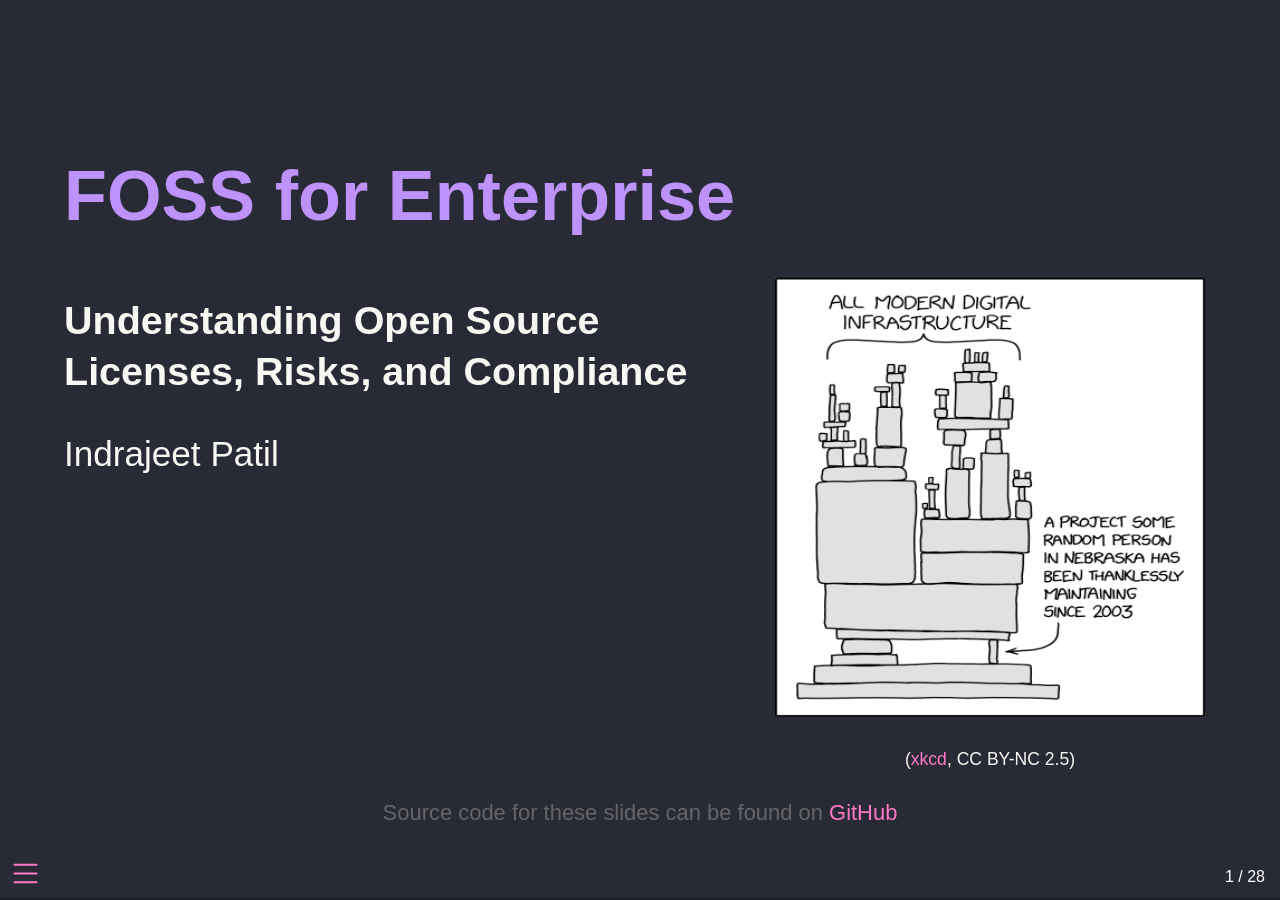
==== commit 403354f3: "Deploying to docs from @ IndrajeetPatil/foss-for-enterprise@45740f370e016b8c8e68f6e2f30db62b5c50f69b" ====
--- a/index.html
+++ b/index.html
@@ -12,7 +12,7 @@
   <meta name="generator" content="quarto-1.9.8">
 
   <meta name="author" content="Indrajeet Patil">
-  <meta name="dcterms.date" content="2025-10-26 11:39:35.349856">
+  <meta name="dcterms.date" content="2025-10-27 17:41:47.531408">
   <meta name="keywords" content="FOSS, open-source, enterprise, software-licensing, security">
   <title>FOSS for Enterprise</title>
   <meta name="apple-mobile-web-app-capable" content="yes">
@@ -518,16 +518,14 @@
 <p><br></p>
 <div class="fragment">
 <div style="background-color: #44475a; padding: 15px; border-radius: 10px; border: 2px solid #bd93f9; color: #f8f8f2; font-size: 0.85em;">
-<div class="columns">
-<div class="column" style="width:70%;">
 <p><strong>License changes can break your business:</strong></p>
-<p>Redis switched from BSD to SSPL/RSALv2 (2024), forcing companies to pay or migrate</p>
+<p>Major FOSS projects have switched licenses, forcing companies to pay or migrate:</p>
+<ul>
+<li><a href="https://techcrunch.com/2024/03/20/redis-license-change/">Redis</a> (BSD → SSPL/RSALv2, 2024)</li>
+<li><a href="https://www.elastic.co/blog/licensing-change">Elasticsearch</a> (Apache 2.0 → SSPL, 2021)</li>
+<li><a href="https://techcrunch.com/2018/10/16/mongodb-switches-up-its-open-source-license/">MongoDB</a> (AGPL → SSPL, 2018)</li>
+</ul>
 <p><strong>Lesson:</strong> Monitor upstream license changes actively!</p>
-</div><div class="column" style="width:30%;">
-<div style="text-align: center;">
-<p><img data-src="media/redis.jpg" alt="Redis logo" width="250"></p>
-</div>
-</div></div>
 </div>
 </div>
 </section>
@@ -627,7 +625,9 @@
 <p>Unpatched Apache Struts</p>
 </div>
 <div style="flex-grow: 1;">
-<p>147.9M Americans + 15.2M British affected. Patch available 2 months before breach. Cost: $575M settlement.</p>
+<blockquote>
+<p>150M people affected. Patch available 2 months before breach. Cost: $575M settlement.</p>
+</blockquote>
 </div>
 <p><strong>Takeaway:</strong> Delaying patches costs hundreds of millions</p>
 </div>
@@ -872,6 +872,83 @@
 <p></p></figure><p></p>
 </div>
 </div>
+</div>
+</section></section>
+<section>
+<section id="worth-it" class="title-slide slide level1 center">
+<h1>Worth it?</h1>
+
+</section>
+<section id="is-foss-worth-the-risk" class="slide level2 smaller">
+<h2>Is FOSS worth the risk?</h2>
+<div class="columns">
+<div class="column" style="width:50%;">
+<div style="background-color: #44475a; padding: 20px; border-radius: 15px; margin-bottom: 20px; border: 3px solid #ff5555; color: #f8f8f2;">
+<div style="text-align: center; font-size: 1.2em; font-weight: bold; color: #ff5555; margin-bottom: 15px;">
+<p>We’ve seen the risks…</p>
+</div>
+<ul>
+<li>License compliance challenges</li>
+<li>Security vulnerabilities</li>
+<li>Sustainability concerns</li>
+<li>Legal complications</li>
+</ul>
+</div>
+</div><div class="column fragment" style="width:50%;">
+<div style="background-color: #44475a; padding: 20px; border-radius: 15px; margin-bottom: 20px; border: 3px solid #50fa7b; color: #f8f8f2;">
+<div style="text-align: center; font-size: 1.2em; font-weight: bold; color: #50fa7b; margin-bottom: 15px;">
+<p>But the answer is YES! ✓</p>
+</div>
+<ul>
+<li>Innovation without reinventing</li>
+<li>Massive cost savings</li>
+<li>Battle-tested solutions</li>
+<li>Vibrant ecosystems</li>
+</ul>
+</div>
+</div></div>
+<div style="background-color: #44475a; padding: 25px; border-radius: 15px; text-align: center; border: 3px solid #ffb86c; color: #f8f8f2; font-size: 1.1em; font-weight: bold;">
+<p>The key: <strong>Understand the risks and manage them proactively</strong></p>
+</div>
+</section>
+<section id="the-modern-stack-is-foss" class="slide level2 smaller">
+<h2>The modern stack is FOSS</h2>
+<div style="display: grid; grid-template-columns: repeat(2, 1fr); gap: 20px; margin: 25px 0;">
+<div style="background: linear-gradient(135deg, #0d7377 0%, #14b8a6 100%); padding: 22px; border-radius: 12px; border: 3px solid #8be9fd; color: #ffffff; box-shadow: 0 4px 6px rgba(0,0,0,0.3);">
+<div style="font-size: 1.4em; font-weight: bold; margin-bottom: 12px; text-align: center; color: #ffffff;">
+<p>🎨 Frontend</p>
+</div>
+<div style="font-size: 0.9em; text-align: center; line-height: 1.9; color: #f0f9ff;">
+<p><strong>TypeScript</strong> • <strong>React</strong> • <strong>Vue</strong><br> <strong>Webpack</strong> • <strong>Vite</strong> • <strong>npm</strong></p>
+</div>
+</div>
+<div style="background: linear-gradient(135deg, #047857 0%, #10b981 100%); padding: 22px; border-radius: 12px; border: 3px solid #50fa7b; color: #ffffff; box-shadow: 0 4px 6px rgba(0,0,0,0.3);">
+<div style="font-size: 1.4em; font-weight: bold; margin-bottom: 12px; text-align: center; color: #ffffff;">
+<p>⚙️ Backend</p>
+</div>
+<div style="font-size: 0.9em; text-align: center; line-height: 1.9; color: #f0fdf4;">
+<p><strong>Python</strong> • <strong>Node.js</strong> • <strong>Java</strong><br> <strong>FastAPI</strong> • <strong>Django</strong> • <strong>Express</strong></p>
+</div>
+</div>
+<div style="background: linear-gradient(135deg, #c2410c 0%, #f97316 100%); padding: 22px; border-radius: 12px; border: 3px solid #ffb86c; color: #ffffff; box-shadow: 0 4px 6px rgba(0,0,0,0.3);">
+<div style="font-size: 1.4em; font-weight: bold; margin-bottom: 12px; text-align: center; color: #ffffff;">
+<p>💾 Data Layer</p>
+</div>
+<div style="font-size: 0.9em; text-align: center; line-height: 1.9; color: #fffbeb;">
+<p><strong>PostgreSQL</strong> • <strong>MySQL</strong> • <strong>Redis</strong><br> <strong>MongoDB</strong> • <strong>Kafka</strong> • <strong>Elasticsearch</strong></p>
+</div>
+</div>
+<div style="background: linear-gradient(135deg, #6d28d9 0%, #8b5cf6 100%); padding: 22px; border-radius: 12px; border: 3px solid #bd93f9; color: #ffffff; box-shadow: 0 4px 6px rgba(0,0,0,0.3);">
+<div style="font-size: 1.4em; font-weight: bold; margin-bottom: 12px; text-align: center; color: #ffffff;">
+<p>☁️ Infrastructure</p>
+</div>
+<div style="font-size: 0.9em; text-align: center; line-height: 1.9; color: #faf5ff;">
+<p><strong>Docker</strong> • <strong>Kubernetes</strong> • <strong>Linux</strong><br> <strong>Terraform</strong> • <strong>Ansible</strong> • <strong>Git</strong></p>
+</div>
+</div>
+</div>
+<div style="background-color: #44475a; padding: 25px; border-radius: 15px; border: 3px solid #50fa7b; color: #f8f8f2; text-align: center; font-size: 1em; font-weight: bold; margin-top: 10px;">
+<p>You’re already using FOSS everywhere. The question isn’t <em>whether</em> to use it, but <em>how to use it safely</em>.</p>
 </div>
 </section></section>
 <section>
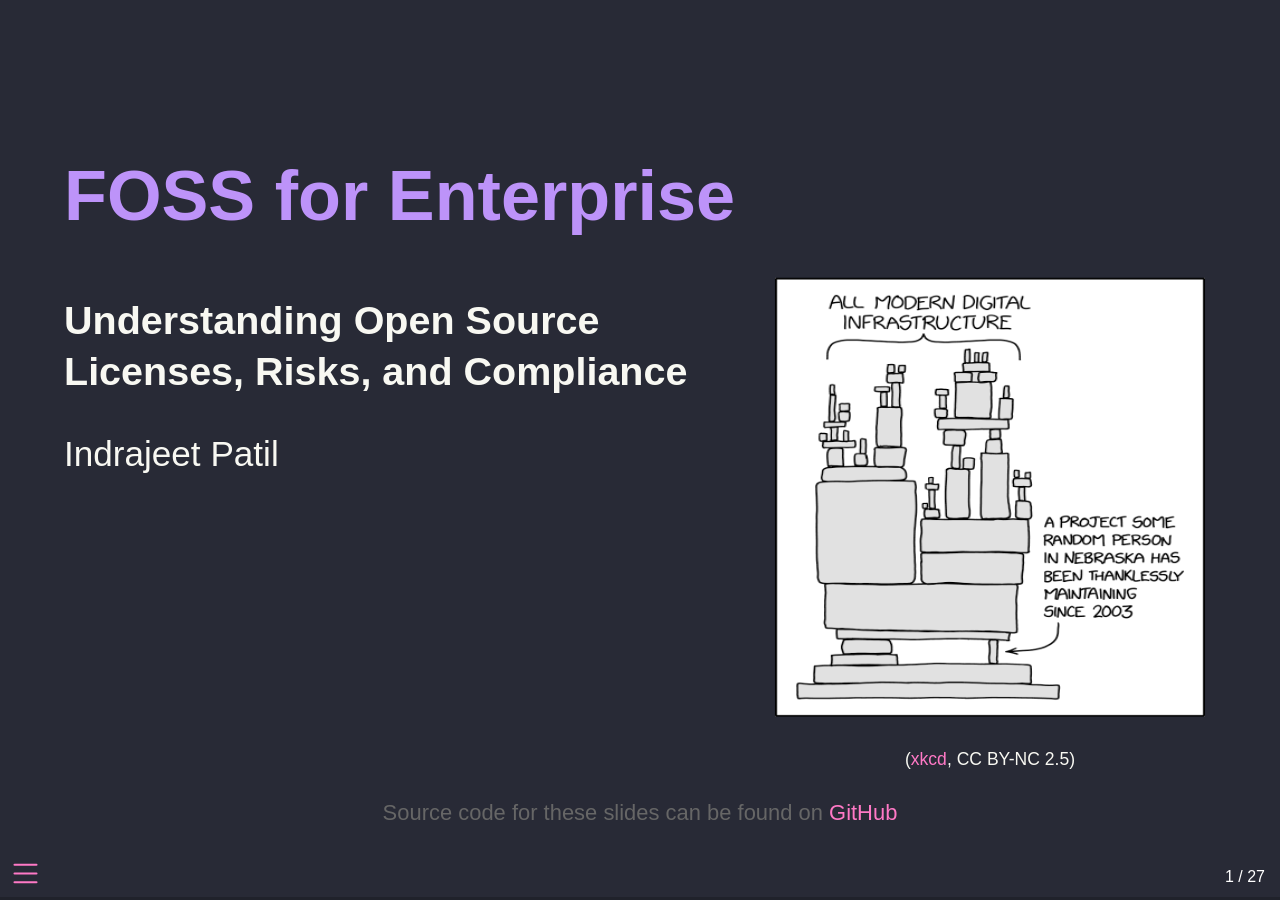
==== commit 2219333f: "Deploying to docs from @ IndrajeetPatil/foss-for-enterprise@268adccfb701f36a7db8211af66390a033613cd5" ====
--- a/index.html
+++ b/index.html
@@ -12,7 +12,7 @@
   <meta name="generator" content="quarto-1.9.8">
 
   <meta name="author" content="Indrajeet Patil">
-  <meta name="dcterms.date" content="2025-10-27 17:41:47.531408">
+  <meta name="dcterms.date" content="2025-10-27 17:54:57.292798">
   <meta name="keywords" content="FOSS, open-source, enterprise, software-licensing, security">
   <title>FOSS for Enterprise</title>
   <meta name="apple-mobile-web-app-capable" content="yes">
@@ -193,7 +193,7 @@
     }
   </style>
   <!-- Google tag (gtag.js) -->
-  <script async="" src="https://www.googletagmanager.com/gtag/js?id=G-LWDD71YD15"></script>
+  <script async="" src="https://www.googletagmanager.com/gtag/js?id=G-7N6RCBXJ8R"></script>
   <script>
     window.dataLayer = window.dataLayer || [];
     function gtag() {
@@ -201,7 +201,7 @@
     }
     gtag("js", new Date());
 
-    gtag("config", "G-LWDD71YD15");
+    gtag("config", "G-7N6RCBXJ8R");
   </script>
 
   <meta property="og:title" content="FOSS for Enterprise">
@@ -274,33 +274,7 @@
 <section>
 <section id="foss-licensing" class="title-slide slide level1 center">
 <h1>FOSS Licensing</h1>
-<p>A Historical Perspective</p>
-</section>
-<section id="in-the-beginning" class="slide level2 smaller">
-<h2>In the beginning…</h2>
-<div class="columns">
-<div class="column fragment" style="width:50%;">
-<p><strong>Software was free</strong></p>
-<ul>
-<li>1950s-1970s: Software bundled with hardware</li>
-<li>Source code shared freely among researchers</li>
-<li>Collaboration was the norm</li>
-</ul>
-<div style="text-align: center;">
-<p><img data-src="https://cdn-icons-png.flaticon.com/512/2942/2942156.png" alt="Collaboration icon" width="200"></p>
-</div>
-</div><div class="column fragment" style="width:50%;">
-<p><strong>Then came commercialization</strong></p>
-<ul>
-<li>Late 1970s-1980s: Software became a product</li>
-<li>Companies realized revenue potential</li>
-<li>Proprietary licenses became standard</li>
-<li>Source code became trade secret</li>
-</ul>
-<div style="text-align: center;">
-<p><img data-src="https://cdn-icons-png.flaticon.com/512/3135/3135706.png" alt="Business revenue icon" width="200"></p>
-</div>
-</div></div>
+
 </section>
 <section id="the-foss-movement" class="slide level2 smaller">
 <h2>The FOSS Movement</h2>
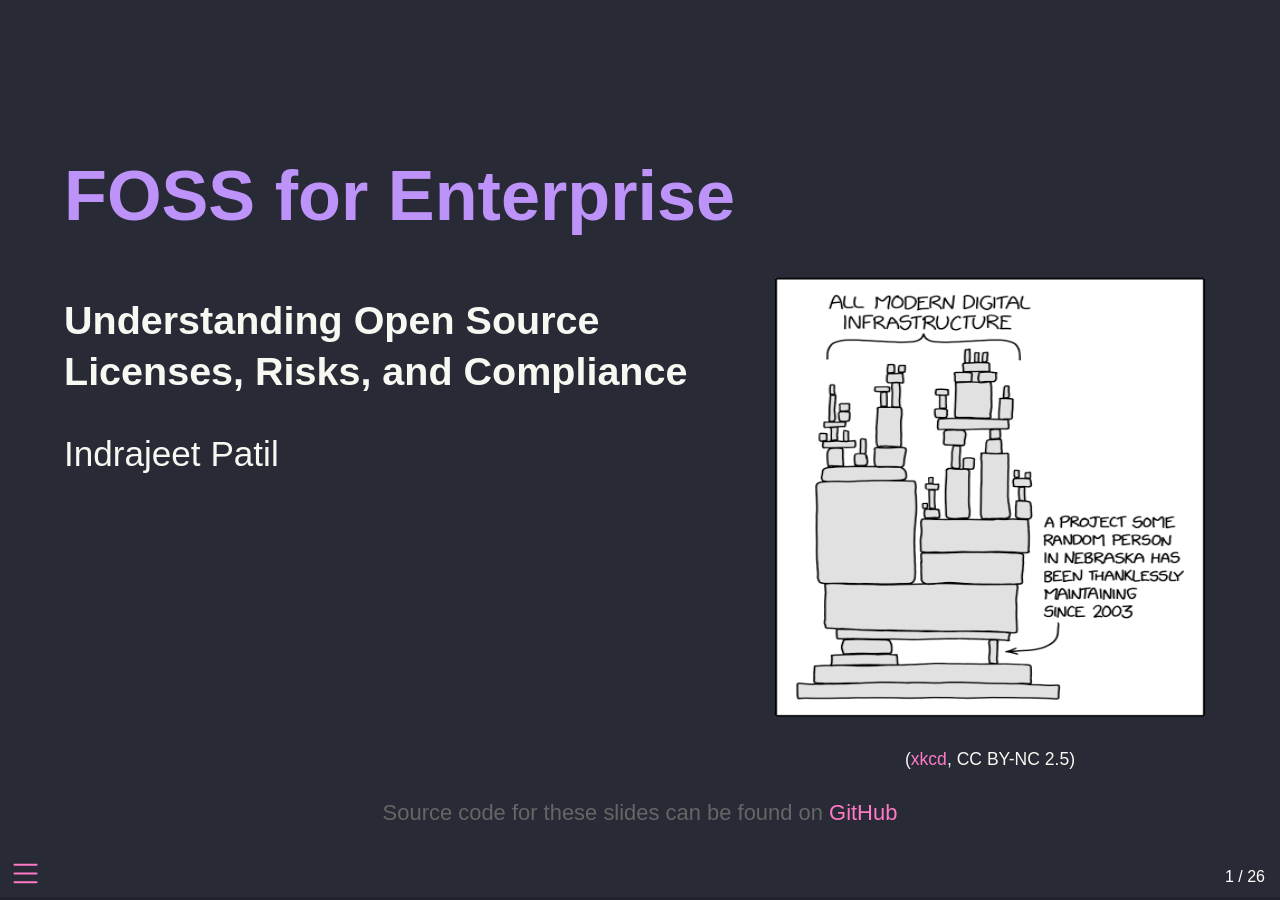
==== commit d31096eb: "Deploying to docs from @ IndrajeetPatil/foss-for-enterprise@b21890139511ea4f1bc6c45e105ff79aa9793081" ====
--- a/index.html
+++ b/index.html
@@ -6,13 +6,13 @@
 <script src="index_files/libs/quarto-html/tippy.umd.min.js"></script>
 <link href="index_files/libs/quarto-html/tippy.css" rel="stylesheet">
 <link href="index_files/libs/quarto-html/light-border.css" rel="stylesheet">
-<link href="index_files/libs/quarto-html/quarto-syntax-highlighting-dark-8162e5fc71f232ea33f1e8ee7aaa6861.css" rel="stylesheet" id="quarto-text-highlighting-styles">
+<link href="index_files/libs/quarto-html/quarto-syntax-highlighting-dark-530b29c22fe67fc61ace1451aaa50055.css" rel="stylesheet" id="quarto-text-highlighting-styles">
 <link href="index_files/libs/quarto-contrib/fontawesome6-6.7.2/all.min.css" rel="stylesheet">
 <link href="index_files/libs/quarto-contrib/fontawesome6-6.7.2/latex-fontsize.css" rel="stylesheet"><meta charset="utf-8">
-  <meta name="generator" content="quarto-1.9.8">
+  <meta name="generator" content="quarto-1.9.9">
 
   <meta name="author" content="Indrajeet Patil">
-  <meta name="dcterms.date" content="2025-10-27 17:54:57.292798">
+  <meta name="dcterms.date" content="2025-10-29 19:39:30.21327">
   <meta name="keywords" content="FOSS, open-source, enterprise, software-licensing, security">
   <title>FOSS for Enterprise</title>
   <meta name="apple-mobile-web-app-capable" content="yes">
@@ -334,6 +334,7 @@
 </section>
 <section id="movements-licence-philosophies" class="slide level2 smaller">
 <h2>Movements ↔︎ Licence Philosophies</h2>
+<div style="font-size: 0.8em;">
 <table class="caption-top">
 <colgroup>
 <col style="width: 19%">
@@ -375,43 +376,90 @@
 </tr>
 </tbody>
 </table>
-</section>
-<section id="effects-on-derivative-work" class="slide level2 smaller">
-<h2>Effects on derivative work</h2>
-<p><strong>Derivative work:</strong> Modifications, extensions, and (sometimes) linking to original software</p>
-<div style="display: flex; gap: 20px;">
-<div class="fragment" style="flex: 1; background-color: #44475a; padding: 15px; border-radius: 10px; border: 2px solid #8be9fd; color: #f8f8f2; text-align: center;">
-<div style="font-size: 1.2em; font-weight: bold; margin-bottom: 10px;">
-<p>GPL-2 (Reciprocal)</p>
-</div>
-<p><img data-src="https://cdn-icons-png.flaticon.com/512/1161/1161388.png" style="display: block; margin: 0 auto;" alt="Chain link icon" width="120"></p>
-<div style="font-size: 0.85em; margin-top: 10px; text-align: left;">
-<div style="font-weight: bold; font-size: 1.1em; margin-bottom: 8px;">
-<p>Derivative work restrictions:</p>
-</div>
-<ul>
-<li>Modified code → Must be GPL-2</li>
-<li>Linked libraries → Must be GPL-2</li>
-<li>Combined works → Must be GPL-2</li>
-<li>Source code must be disclosed</li>
-</ul>
-</div>
-</div>
-<div class="fragment" style="flex: 1; background-color: #44475a; padding: 15px; border-radius: 10px; border: 2px solid #bd93f9; color: #f8f8f2; text-align: center;">
-<div style="font-size: 1.2em; font-weight: bold; margin-bottom: 10px;">
-<p>MIT (Permissive)</p>
-</div>
-<p><img data-src="https://cdn-icons-png.flaticon.com/512/3004/3004458.png" style="display: block; margin: 0 auto;" alt="Open hands icon" width="120"></p>
-<div style="font-size: 0.85em; margin-top: 10px; text-align: left;">
-<div style="font-weight: bold; font-size: 1.1em; margin-bottom: 8px;">
-<p>Derivative work freedom:</p>
-</div>
-<ul>
-<li>Modified code → Any license</li>
-<li>Linked libraries → Any license</li>
-<li>Combined works → Any license</li>
-<li>Source code disclosure optional</li>
-</ul>
+</div>
+<p><br></p>
+<div style="font-weight: bold; font-size: 1.05em; margin-bottom: 12px; text-align: center;">
+<p>License Combination Examples:</p>
+</div>
+<div style="display: flex; gap: 20px; justify-content: center;">
+<div style="flex: 1; background-color: #44475a; padding: 18px; border-radius: 10px; border: 2px solid #8be9fd; color: #f8f8f2; text-align: center;">
+<div style="display: flex; flex-direction: column; align-items: center; gap: 12px;">
+<div style="display: flex; align-items: center; justify-content: center; gap: 20px;">
+<div style="width: 60px; text-align: center;">
+<p><img data-src="https://cdn-icons-png.flaticon.com/512/1161/1161388.png" style="vertical-align: middle;" alt="Chain link icon" width="40"></p>
+</div>
+<div style="width: 30px; text-align: center; font-size: 1.2em; font-weight: bold;">
+<ul>
+<li></li>
+</ul>
+</div>
+<div style="width: 60px; text-align: center;">
+<p><img data-src="https://cdn-icons-png.flaticon.com/512/4021/4021426.png" style="vertical-align: middle;" alt="Code icon" width="40"></p>
+</div>
+<div style="width: 30px; text-align: center; font-size: 1.2em; font-weight: bold;">
+<p>=</p>
+</div>
+<div style="width: 60px; text-align: center;">
+<p><img data-src="https://cdn-icons-png.flaticon.com/512/1161/1161388.png" style="vertical-align: middle;" alt="Chain link icon" width="40"></p>
+</div>
+</div>
+<div style="display: flex; align-items: center; justify-content: center; gap: 20px; font-size: 0.75em; color: #8be9fd; width: 100%;">
+<div style="width: 60px; text-align: center;">
+<p>Copyleft</p>
+</div>
+<div style="width: 30px; text-align: center;">
+
+</div>
+<div style="width: 60px; text-align: center;">
+<p>Custom</p>
+</div>
+<div style="width: 30px; text-align: center;">
+
+</div>
+<div style="width: 60px; text-align: center;">
+<p><strong>Copyleft</strong></p>
+</div>
+</div>
+</div>
+</div>
+<div style="flex: 1; background-color: #44475a; padding: 18px; border-radius: 10px; border: 2px solid #bd93f9; color: #f8f8f2; text-align: center;">
+<div style="display: flex; flex-direction: column; align-items: center; gap: 12px;">
+<div style="display: flex; align-items: center; justify-content: center; gap: 20px;">
+<div style="width: 60px; text-align: center;">
+<p><img data-src="https://cdn-icons-png.flaticon.com/512/3004/3004458.png" style="vertical-align: middle;" alt="Open hands icon" width="40"></p>
+</div>
+<div style="width: 30px; text-align: center; font-size: 1.2em; font-weight: bold;">
+<ul>
+<li></li>
+</ul>
+</div>
+<div style="width: 60px; text-align: center;">
+<p><img data-src="https://cdn-icons-png.flaticon.com/512/4021/4021426.png" style="vertical-align: middle;" alt="Code icon" width="40"></p>
+</div>
+<div style="width: 30px; text-align: center; font-size: 1.2em; font-weight: bold;">
+<p>=</p>
+</div>
+<div style="width: 60px; text-align: center;">
+<p><img data-src="https://cdn-icons-png.flaticon.com/512/2666/2666505.png" style="vertical-align: middle;" alt="Choice icon" width="40"></p>
+</div>
+</div>
+<div style="display: flex; align-items: center; justify-content: center; gap: 20px; font-size: 0.75em; color: #bd93f9; width: 100%;">
+<div style="width: 60px; text-align: center;">
+<p>Permissive</p>
+</div>
+<div style="width: 30px; text-align: center;">
+
+</div>
+<div style="width: 60px; text-align: center;">
+<p>Custom</p>
+</div>
+<div style="width: 30px; text-align: center;">
+
+</div>
+<div style="width: 60px; text-align: center;">
+<p><strong>Any License</strong></p>
+</div>
+</div>
 </div>
 </div>
 </div>
@@ -491,7 +539,7 @@
 </div>
 <p><br></p>
 <div class="fragment">
-<div style="background-color: #44475a; padding: 15px; border-radius: 10px; border: 2px solid #bd93f9; color: #f8f8f2; font-size: 0.85em;">
+<div style="background-color: #44475a; padding: 15px; border-radius: 10px; border: 2px solid #bd93f9; color: #f8f8f2; font-size: 0.7em;">
 <p><strong>License changes can break your business:</strong></p>
 <p>Major FOSS projects have switched licenses, forcing companies to pay or migrate:</p>
 <ul>
@@ -599,9 +647,7 @@
 <p>Unpatched Apache Struts</p>
 </div>
 <div style="flex-grow: 1;">
-<blockquote>
-<p>150M people affected. Patch available 2 months before breach. Cost: $575M settlement.</p>
-</blockquote>
+<p>150M+ people affected. Patch available 2 months before breach. Cost: $575M settlement.</p>
 </div>
 <p><strong>Takeaway:</strong> Delaying patches costs hundreds of millions</p>
 </div>
@@ -699,7 +745,7 @@
 <p><img data-src="https://cdn-icons-png.flaticon.com/512/3588/3588314.png" alt="Burnout icon" width="60"></p>
 </div>
 <div style="font-size: 1.2em; font-weight: bold; text-align: center; margin-top: 8px; margin-bottom: 8px;">
-<p><a href="https://www.theregister.com/2023/02/15/corejs_russia_open_source/">core-js (ongoing)</a></p>
+<p><a href="https://www.theregister.com/2023/02/15/corejs_russia_open_source/">core-js (2023)</a></p>
 </div>
 <div style="background-color: #bd93f9; color: #282a36; padding: 4px 8px; border-radius: 5px; text-align: center; font-weight: bold; margin-bottom: 10px; font-size: 0.9em;">
 <p>Burnout &amp; Underfunding</p>
@@ -881,9 +927,6 @@
 </ul>
 </div>
 </div></div>
-<div style="background-color: #44475a; padding: 25px; border-radius: 15px; text-align: center; border: 3px solid #ffb86c; color: #f8f8f2; font-size: 1.1em; font-weight: bold;">
-<p>The key: <strong>Understand the risks and manage them proactively</strong></p>
-</div>
 </section>
 <section id="the-modern-stack-is-foss" class="slide level2 smaller">
 <h2>The modern stack is FOSS</h2>
--- a/index_files/libs/quarto-html/quarto-syntax-highlighting-dark-530b29c22fe67fc61ace1451aaa50055.css
+++ b/index_files/libs/quarto-html/quarto-syntax-highlighting-dark-530b29c22fe67fc61ace1451aaa50055.css
@@ -0,0 +1,219 @@
+/* quarto syntax highlight colors */
+:root {
+  --quarto-hl-al-color: #f07178;
+  --quarto-hl-an-color: #d4d0ab;
+  --quarto-hl-at-color: #00e0e0;
+  --quarto-hl-bn-color: #d4d0ab;
+  --quarto-hl-bu-color: #abe338;
+  --quarto-hl-ch-color: #abe338;
+  --quarto-hl-co-color: #f8f8f2;
+  --quarto-hl-cv-color: #ffd700;
+  --quarto-hl-cn-color: #ffd700;
+  --quarto-hl-cf-color: #ffa07a;
+  --quarto-hl-dt-color: #ffa07a;
+  --quarto-hl-dv-color: #d4d0ab;
+  --quarto-hl-do-color: #f8f8f2;
+  --quarto-hl-er-color: #f07178;
+  --quarto-hl-ex-color: #00e0e0;
+  --quarto-hl-fl-color: #d4d0ab;
+  --quarto-hl-fu-color: #ffa07a;
+  --quarto-hl-im-color: #abe338;
+  --quarto-hl-in-color: #d4d0ab;
+  --quarto-hl-kw-color: #ffa07a;
+  --quarto-hl-op-color: #ffa07a;
+  --quarto-hl-ot-color: #00e0e0;
+  --quarto-hl-pp-color: #dcc6e0;
+  --quarto-hl-re-color: #00e0e0;
+  --quarto-hl-sc-color: #abe338;
+  --quarto-hl-ss-color: #abe338;
+  --quarto-hl-st-color: #abe338;
+  --quarto-hl-va-color: #00e0e0;
+  --quarto-hl-vs-color: #abe338;
+  --quarto-hl-wa-color: #dcc6e0;
+}
+
+/* other quarto variables */
+:root {
+  --quarto-font-monospace: SFMono-Regular, Menlo, Monaco, Consolas, "Liberation Mono", "Courier New", monospace;
+}
+
+/* syntax highlight based on Pandoc's rules */
+pre > code.sourceCode > span {
+  color: #f8f8f2;
+}
+
+code.sourceCode > span {
+  color: #f8f8f2;
+}
+
+div.sourceCode,
+div.sourceCode pre.sourceCode {
+  color: #f8f8f2;
+}
+
+/* Normal */
+code span {
+  color: #f8f8f2;
+}
+
+/* Alert */
+code span.al {
+  color: #f07178;
+}
+
+/* Annotation */
+code span.an {
+  color: #d4d0ab;
+}
+
+/* Attribute */
+code span.at {
+  color: #00e0e0;
+}
+
+/* BaseN */
+code span.bn {
+  color: #d4d0ab;
+}
+
+/* BuiltIn */
+code span.bu {
+  color: #abe338;
+}
+
+/* ControlFlow */
+code span.cf {
+  font-weight: bold;
+  color: #ffa07a;
+}
+
+/* Char */
+code span.ch {
+  color: #abe338;
+}
+
+/* Constant */
+code span.cn {
+  color: #ffd700;
+}
+
+/* Comment */
+code span.co {
+  font-style: italic;
+  color: #f8f8f2;
+}
+
+/* CommentVar */
+code span.cv {
+  color: #ffd700;
+}
+
+/* Documentation */
+code span.do {
+  color: #f8f8f2;
+}
+
+/* DataType */
+code span.dt {
+  color: #ffa07a;
+}
+
+/* DecVal */
+code span.dv {
+  color: #d4d0ab;
+}
+
+/* Error */
+code span.er {
+  color: #f07178;
+  text-decoration: underline;
+}
+
+/* Extension */
+code span.ex {
+  font-weight: bold;
+  color: #00e0e0;
+}
+
+/* Float */
+code span.fl {
+  color: #d4d0ab;
+}
+
+/* Function */
+code span.fu {
+  color: #ffa07a;
+}
+
+/* Import */
+code span.im {
+  color: #abe338;
+}
+
+/* Information */
+code span.in {
+  color: #d4d0ab;
+}
+
+/* Keyword */
+code span.kw {
+  font-weight: bold;
+  color: #ffa07a;
+}
+
+/* Operator */
+code span.op {
+  color: #ffa07a;
+}
+
+/* Other */
+code span.ot {
+  color: #00e0e0;
+}
+
+/* Preprocessor */
+code span.pp {
+  color: #dcc6e0;
+}
+
+/* RegionMarker */
+code span.re {
+  background-color: #f8f8f2;
+  color: #00e0e0;
+}
+
+/* SpecialChar */
+code span.sc {
+  color: #abe338;
+}
+
+/* SpecialString */
+code span.ss {
+  color: #abe338;
+}
+
+/* String */
+code span.st {
+  color: #abe338;
+}
+
+/* Variable */
+code span.va {
+  color: #00e0e0;
+}
+
+/* VerbatimString */
+code span.vs {
+  color: #abe338;
+}
+
+/* Warning */
+code span.wa {
+  color: #dcc6e0;
+}
+
+.prevent-inlining {
+  content: "</";
+}
+
+/*# sourceMappingURL=3fb281ab8730e8aec783de58c227bd00.css.map */
